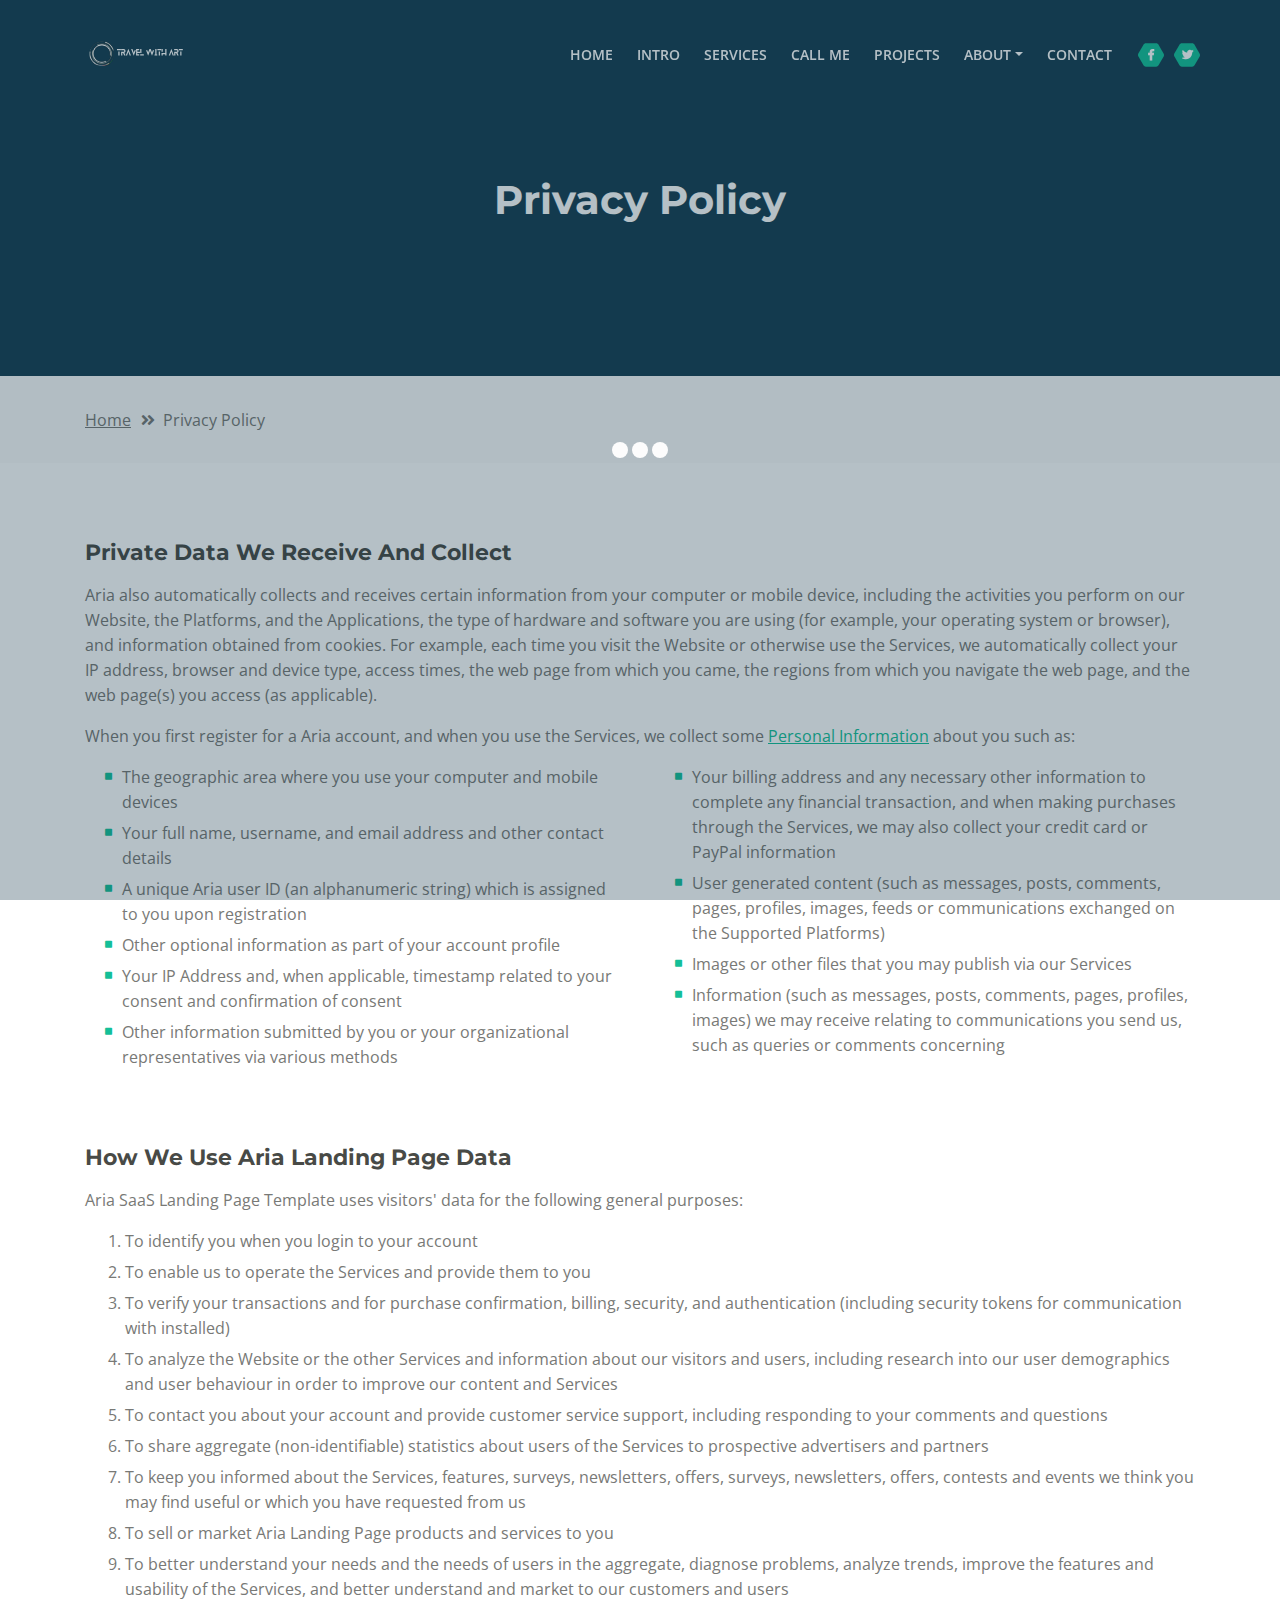
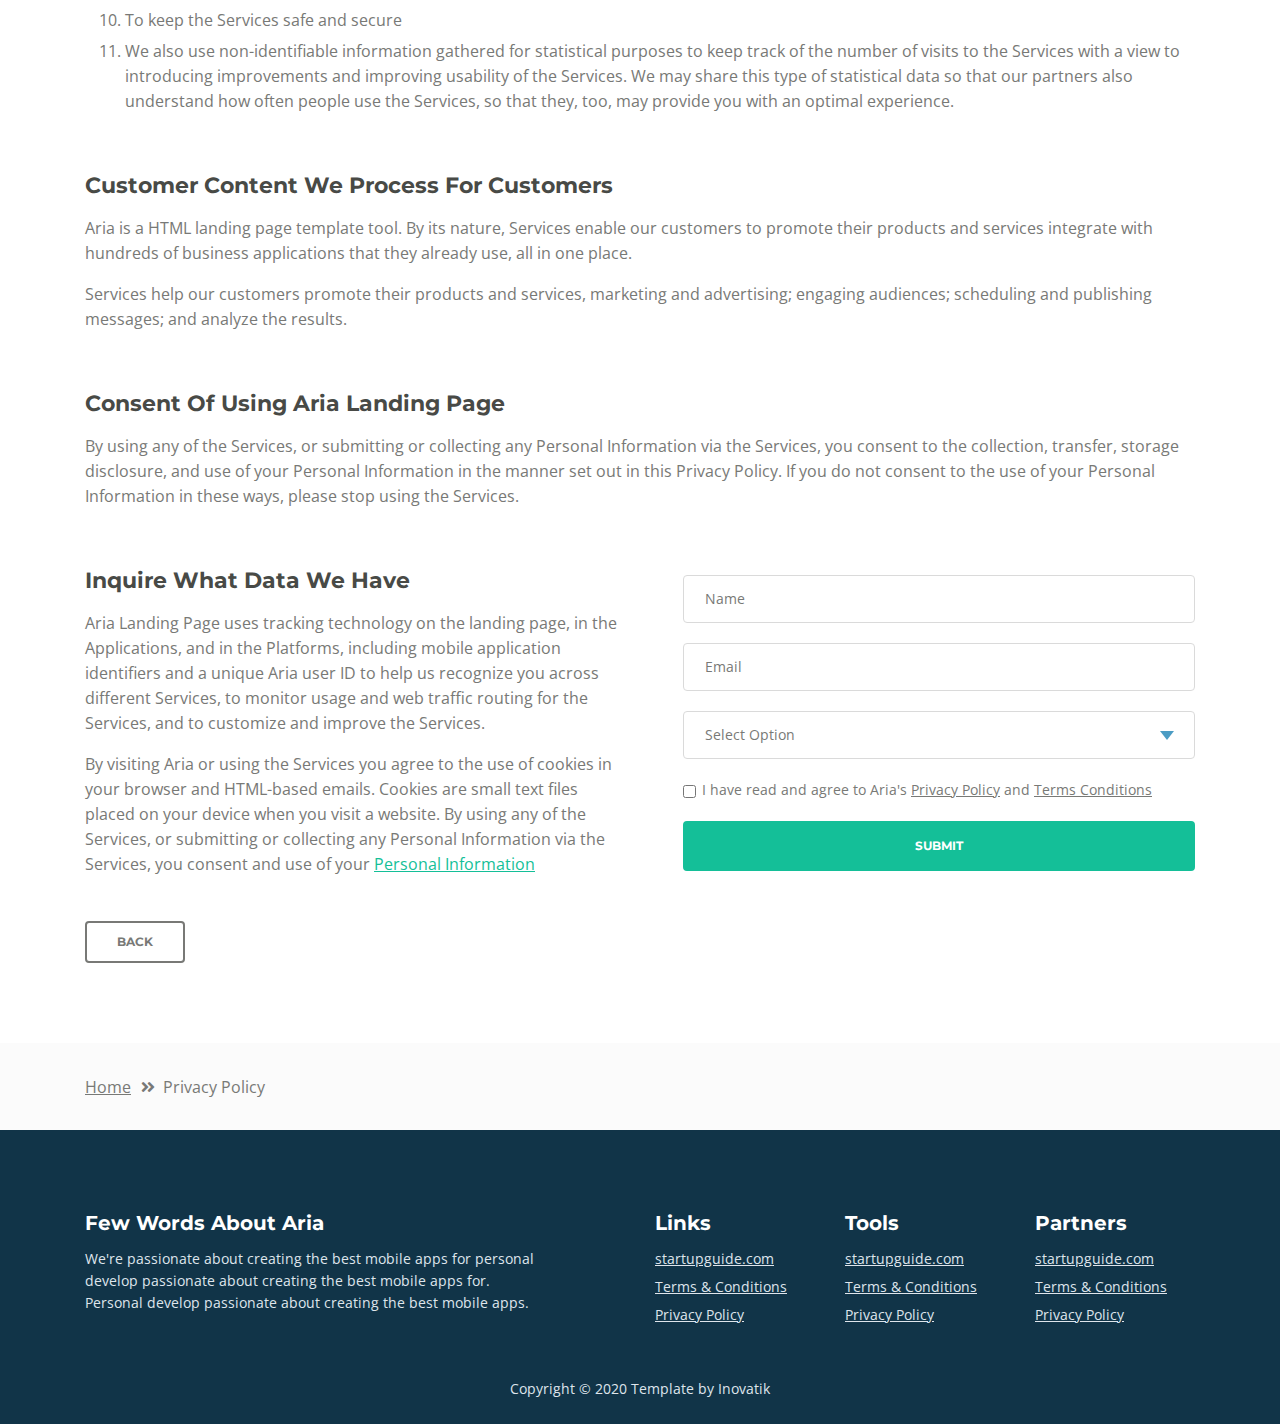
==== privacy-policy.html @ be3e30df "Add files via upload" ====
<!DOCTYPE html>
<html lang="en">
<head>
    <meta charset="utf-8">
    <meta name="viewport" content="width=device-width, initial-scale=1, shrink-to-fit=no">
    
    <!-- SEO Meta Tags -->
    <meta name="description" content="Aria is a business focused HTML landing page template built with Bootstrap to help you create lead generation websites for companies and their services.">
    <meta name="author" content="Inovatik">

    <!-- OG Meta Tags to improve the way the post looks when you share the page on LinkedIn, Facebook, Google+ -->
	<meta property="og:site_name" content="" /> <!-- website name -->
	<meta property="og:site" content="" /> <!-- website link -->
	<meta property="og:title" content=""/> <!-- title shown in the actual shared post -->
	<meta property="og:description" content="" /> <!-- description shown in the actual shared post -->
	<meta property="og:image" content="" /> <!-- image link, make sure it's jpg -->
	<meta property="og:url" content="" /> <!-- where do you want your post to link to -->
	<meta property="og:type" content="article" />

    <!-- Website Title -->
    <title>Privacy Policy - Aria - Business HTML Landing Page Template</title>
    
    <!-- Styles -->
    <link href="https://fonts.googleapis.com/css?family=Montserrat:500,700&display=swap&subset=latin-ext" rel="stylesheet">
    <link href="https://fonts.googleapis.com/css?family=Open+Sans:400,400i,600&display=swap&subset=latin-ext" rel="stylesheet">
    <link href="css/bootstrap.css" rel="stylesheet">
    <link href="css/fontawesome-all.css" rel="stylesheet">
    <link href="css/swiper.css" rel="stylesheet">
	<link href="css/magnific-popup.css" rel="stylesheet">
    <link href="css/styles.css" rel="stylesheet">
	
	<!-- Favicon  -->
    <link rel="icon" href="images/favicon.png">
</head>
<body data-spy="scroll" data-target=".fixed-top">
    
    <!-- Preloader -->
	<div class="spinner-wrapper">
        <div class="spinner">
            <div class="bounce1"></div>
            <div class="bounce2"></div>
            <div class="bounce3"></div>
        </div>
    </div>
    <!-- end of preloader -->
    

    <!-- Navbar -->
    <nav class="navbar navbar-expand-md navbar-dark navbar-custom fixed-top">
        <!-- Text Logo - Use this if you don't have a graphic logo -->
        <!-- <a class="navbar-brand logo-text page-scroll" href="index.html">Aria</a> -->

        <!-- Image Logo -->
        <a class="navbar-brand logo-image" href="index.html"><img src="images/logo.svg" alt="alternative"></a>
        
        <!-- Mobile Menu Toggle Button -->
        <button class="navbar-toggler" type="button" data-toggle="collapse" data-target="#navbarsExampleDefault" aria-controls="navbarsExampleDefault" aria-expanded="false" aria-label="Toggle navigation">
            <span class="navbar-toggler-awesome fas fa-bars"></span>
            <span class="navbar-toggler-awesome fas fa-times"></span>
        </button>
        <!-- end of mobile menu toggle button -->

        <div class="collapse navbar-collapse" id="navbarsExampleDefault">
            <ul class="navbar-nav ml-auto">
                <li class="nav-item">
                    <a class="nav-link page-scroll" href="index.html#header">HOME <span class="sr-only">(current)</span></a>
                </li>
                <li class="nav-item">
                    <a class="nav-link page-scroll" href="index.html#intro">INTRO</a>
                </li>
                <li class="nav-item">
                    <a class="nav-link page-scroll" href="index.html#services">SERVICES</a>
                </li>
                <li class="nav-item">
                    <a class="nav-link page-scroll" href="index.html#callMe">CALL ME</a>
                </li>
                <li class="nav-item">
                    <a class="nav-link page-scroll" href="index.html#projects">PROJECTS</a>
                </li>

                <!-- Dropdown Menu -->          
                <li class="nav-item dropdown">
                    <a class="nav-link dropdown-toggle page-scroll" href="index.html#about" id="navbarDropdown" role="button" aria-haspopup="true" aria-expanded="false">ABOUT</a>
                    <div class="dropdown-menu" aria-labelledby="navbarDropdown">
                        <a class="dropdown-item" href="terms-conditions.html"><span class="item-text">TERMS CONDITIONS</span></a>
                        <div class="dropdown-items-divide-hr"></div>
                        <a class="dropdown-item" href="privacy-policy.html"><span class="item-text">PRIVACY POLICY</span></a>
                    </div>
                </li>
                <!-- end of dropdown menu -->

                <li class="nav-item">
                    <a class="nav-link page-scroll" href="index.html#contact">CONTACT</a>
                </li>
            </ul>
            <span class="nav-item social-icons">
                <span class="fa-stack">
                    <a href="#your-link">
                        <span class="hexagon"></span>
                        <i class="fab fa-facebook-f fa-stack-1x"></i>
                    </a>
                </span>
                <span class="fa-stack">
                    <a href="#your-link">
                        <span class="hexagon"></span>
                        <i class="fab fa-twitter fa-stack-1x"></i>
                    </a>
                </span>
            </span>
        </div>
    </nav> <!-- end of navbar -->
    <!-- end of navbar -->


    <!-- Header -->
    <header id="header" class="ex-header">
        <div class="container">
            <div class="row">
                <div class="col-md-12">
                    <h1>Privacy Policy</h1>
                </div> <!-- end of col -->
            </div> <!-- end of row -->
        </div> <!-- end of container -->
    </header> <!-- end of ex-header -->
    <!-- end of header -->


    <!-- Breadcrumbs -->
    <div class="ex-basic-1">
        <div class="container">
            <div class="row">
                <div class="col-lg-12">
                    <div class="breadcrumbs">
                        <a href="index.html">Home</a><i class="fa fa-angle-double-right"></i><span>Privacy Policy</span>
                    </div> <!-- end of breadcrumbs -->
                </div> <!-- end of col -->
            </div> <!-- end of row -->
        </div> <!-- end of container -->
    </div> <!-- end of ex-basic-1 -->
    <!-- end of breadcrumbs -->


    <!-- Privacy Content -->
    <div class="ex-basic-2">
        <div class="container">
            <div class="row">
                <div class="col-lg-12">
                    <div class="text-container">
                        <h3>Private Data We Receive And Collect</h3>
                        <p>Aria also automatically collects and receives certain information from your computer or mobile device, including the activities you perform on our Website, the Platforms, and the Applications, the type of hardware and software you are using (for example, your operating system or browser), and information obtained from cookies. For example, each time you visit the Website or otherwise use the Services, we automatically collect your IP address, browser and device type, access times, the web page from which you came, the regions from which you navigate the web page, and the web page(s) you access (as applicable).</p>
                        <p>When you first register for a Aria account, and when you use the Services, we collect some <a class="green" href="#your-link">Personal Information</a> about you such as:</p>
                        <div class="row">
                            <div class="col-md-6">
                                <ul class="list-unstyled li-space-lg indent">
                                    <li class="media">
                                        <i class="fas fa-square"></i>
                                        <div class="media-body">The geographic area where you use your computer and mobile devices</div>
                                    </li>
                                    <li class="media">
                                        <i class="fas fa-square"></i>
                                        <div class="media-body">Your full name, username, and email address and other contact details</div>
                                    </li>
                                    <li class="media">
                                        <i class="fas fa-square"></i>
                                        <div class="media-body">A unique Aria user ID (an alphanumeric string) which is assigned to you upon registration</div>
                                    </li>
                                    <li class="media">
                                        <i class="fas fa-square"></i>
                                        <div class="media-body">Other optional information as part of your account profile</div>
                                    </li>
                                    <li class="media">
                                        <i class="fas fa-square"></i>
                                        <div class="media-body">Your IP Address and, when applicable, timestamp related to your consent and confirmation of consent</div>
                                    </li>
                                    <li class="media">
                                        <i class="fas fa-square"></i>
                                        <div class="media-body">Other information submitted by you or your organizational representatives via various methods</div>
                                    </li>
                                </ul>
                            </div> <!-- end of col -->

                            <div class="col-md-6">
                                <ul class="list-unstyled li-space-lg indent">
                                    <li class="media">
                                        <i class="fas fa-square"></i>
                                        <div class="media-body">Your billing address and any necessary other information to complete any financial transaction, and when making purchases through the Services, we may also collect your credit card or PayPal information</div>
                                    </li>
                                    <li class="media">
                                        <i class="fas fa-square"></i>
                                        <div class="media-body">User generated content (such as messages, posts, comments, pages, profiles, images, feeds or communications exchanged on the Supported Platforms)</div>
                                    </li>
                                    <li class="media">
                                        <i class="fas fa-square"></i>
                                        <div class="media-body">Images or other files that you may publish via our Services</div>
                                    </li>
                                    <li class="media">
                                        <i class="fas fa-square"></i>
                                        <div class="media-body">Information (such as messages, posts, comments, pages, profiles, images) we may receive relating to communications you send us, such as queries or comments concerning</div>
                                    </li>
                                </ul>
                            </div> <!-- end of col -->
                        </div> <!-- end of row -->
                    </div> <!-- end of text-container-->
                    
                    <div class="text-container">
                        <h3>How We Use Aria Landing Page Data</h3>
                        <p>Aria SaaS Landing Page Template uses visitors' data for the following general purposes:</p>
                        <ol class="li-space-lg">
                            <li>To identify you when you login to your account</li>
                            <li>To enable us to operate the Services and provide them to you</li>
                            <li>To verify your transactions and for purchase confirmation, billing, security, and authentication (including security tokens for communication with installed)</li>
                            <li>To analyze the Website or the other Services and information about our visitors and users, including research into our user demographics and user behaviour in order to improve our content and Services</li>
                            <li>To contact you about your account and provide customer service support, including responding to your comments and questions</li>
                            <li>To share aggregate (non-identifiable) statistics about users of the Services to prospective advertisers and partners</li>
                            <li>To keep you informed about the Services, features, surveys, newsletters, offers, surveys, newsletters, offers, contests and events we think you may find useful or which you have requested from us</li>
                            <li>To sell or market Aria Landing Page products and services to you</li>
                            <li>To better understand your needs and the needs of users in the aggregate, diagnose problems, analyze trends, improve the features and usability of the Services, and better understand and market to our customers and users</li>
                            <li>To keep the Services safe and secure</li>
                            <li>We also use non-identifiable information gathered for statistical purposes to keep track of the number of visits to the Services with a view to introducing improvements and improving usability of the Services. We may share this type of statistical data so that our partners also understand how often people use the Services, so that they, too, may provide you with an optimal experience.</li>
                        </ol>
                    </div> <!-- end of text-container -->

                    <div class="text-container">
                        <h3>Customer Content We Process For Customers</h3>
                        <p>Aria is a HTML landing page template tool. By its nature, Services enable our customers to promote their products and services integrate with hundreds of business applications that they already use, all in one place.</p>
                        <p>Services help our customers promote their products and services, marketing and advertising; engaging audiences; scheduling and publishing messages; and analyze the results.</p>
                    </div> <!-- end of text container -->

                    <div class="text-container">
                        <h3>Consent Of Using Aria Landing Page</h3>
					    <p class="mb-5">By using any of the Services, or submitting or collecting any Personal Information via the Services, you consent to the collection, transfer, storage disclosure, and use of your Personal Information in the manner set out in this Privacy Policy. If you do not consent to the use of your Personal Information in these ways, please stop using the Services.</p>
                    </div> <!-- end of text-container -->
                                       
                    <div class="row">
                        <div class="col-md-6">
                            <div class="text-container last">
                                <h3>Inquire What Data We Have</h3>
                                <p>Aria Landing Page uses tracking technology on the landing page, in the Applications, and in the Platforms, including mobile application identifiers and a unique Aria user ID to help us recognize you across different Services, to monitor usage and web traffic routing for the Services, and to customize and improve the Services.</p>
                                <p> By visiting Aria or using the Services you agree to the use of cookies in your browser and HTML-based emails. Cookies are small text files placed on your device when you visit a website. By using any of the Services, or submitting or collecting any Personal Information via the Services, you consent and use of your <a class="green" href="#your-link">Personal Information</a></p>
                            </div> <!-- end of text container -->
                        </div> <!-- end of col-->
                        <div class="col-md-6">

                            <!-- Privacy Form -->
                            <div class="form-container">
                                <form id="privacyForm" data-toggle="validator" data-focus="false">
                                    <div class="form-group">
                                        <input type="text" class="form-control-input" id="pname" required>
                                        <label class="label-control" for="pname">Name</label>
                                        <div class="help-block with-errors"></div>
                                    </div>
                                    <div class="form-group">
                                        <input type="email" class="form-control-input" id="pemail" required>
                                        <label class="label-control" for="pemail">Email</label>
                                        <div class="help-block with-errors"></div>
                                    </div>
                                    <div class="form-group">
                                        <select class="form-control-select" id="pselect" required>
                                            <option class="select-option" value="" disabled selected>Select Option</option>
                                            <option class="select-option" value="Delete data">Delete my data</option>
                                            <option class="select-option" value="Show me data">Show me my data</option>
                                        </select>
                                        <div class="help-block with-errors"></div>
                                    </div>
                                    <div class="form-group checkbox">
                                        <input type="checkbox" id="pterms" value="Agreed-to-Terms" required>I have read and agree to Aria's <a href="privacy-policy.html">Privacy Policy</a> and <a href="terms-conditions.html">Terms Conditions</a>
                                        <div class="help-block with-errors"></div>
                                    </div>
                                    <div class="form-group">
                                        <button type="submit" class="form-control-submit-button">SUBMIT</button>
                                    </div>
                                    <div class="form-message">
                                        <div id="pmsgSubmit" class="h3 text-center hidden"></div>
                                    </div>
                                </form>
                            </div> <!-- end of form container -->
                            <!-- end of privacy form -->

                        </div> <!-- end of col--> 
                    </div> <!-- end of row -->
                    <a class="btn-outline-reg back" href="index.html">BACK</a>
                </div> <!-- end of col-->
            </div> <!-- end of row -->
        </div> <!-- end of container -->
    </div> <!-- end of ex-basic-2 -->
    <!-- end of privacy content -->


    <!-- Breadcrumbs -->
    <div class="ex-basic-1">
        <div class="container">
            <div class="row">
                <div class="col-lg-12">
                    <div class="breadcrumbs">
                        <a href="index.html">Home</a><i class="fa fa-angle-double-right"></i><span>Privacy Policy</span>
                    </div> <!-- end of breadcrumbs -->
                </div> <!-- end of col -->
            </div> <!-- end of row -->
        </div> <!-- end of container -->
    </div> <!-- end of ex-basic-1 -->
    <!-- end of breadcrumbs -->

    
    <!-- Footer -->
    <div class="footer">
        <div class="container">
            <div class="row">
                <div class="col-md-6">
                    <div class="text-container about">
                        <h4>Few Words About Aria</h4>
                        <p class="white">We're passionate about creating the best mobile apps for personal develop passionate about creating the best mobile apps for. Personal develop passionate about creating the best mobile apps.</p>
                    </div> <!-- end of text-container -->
                </div> <!-- end of col -->
                <div class="col-md-2">
                    <div class="text-container">
                        <h4>Links</h4>
                        <ul class="list-unstyled li-space-lg white">
                            <li>
                                <a class="white" href="#your-link">startupguide.com</a>
                            </li>
                            <li>
                                <a class="white" href="terms-conditions.html">Terms & Conditions</a>
                            </li>
                            <li>
                                <a class="white" href="privacy-policy.html">Privacy Policy</a>
                            </li>
                        </ul>
                    </div> <!-- end of text-container -->
                </div> <!-- end of col -->
                <div class="col-md-2">
                    <div class="text-container">
                        <h4>Tools</h4>
                        <ul class="list-unstyled li-space-lg">
                            <li>
                                <a class="white" href="#your-link">startupguide.com</a>
                            </li>
                            <li>
                                <a class="white" href="terms-conditions.html">Terms & Conditions</a>
                            </li>
                            <li class="media">
                                <a class="white" href="privacy-policy.html">Privacy Policy</a>
                            </li>
                        </ul>
                    </div> <!-- end of text-container -->
                </div> <!-- end of col -->
                <div class="col-md-2">
                    <div class="text-container">
                        <h4>Partners</h4>
                        <ul class="list-unstyled li-space-lg">
                            <li>
                                <a class="white" href="#your-link">startupguide.com</a>
                            </li>
                            <li>
                                <a class="white" href="terms-conditions.html">Terms & Conditions</a>
                            </li>
                            <li>
                                <a class="white" href="privacy-policy.html">Privacy Policy</a>
                            </li>
                        </ul>
                    </div> <!-- end of text-container -->
                </div> <!-- end of col -->
            </div> <!-- end of row -->
        </div> <!-- end of container -->
    </div> <!-- end of footer -->  
    <!-- end of footer -->


    <!-- Copyright -->
    <div class="copyright">
        <div class="container">
            <div class="row">
                <div class="col-lg-12">
                    <p class="p-small">Copyright © 2020 <a href="https://inovatik.com">Template by Inovatik</a></p>
                </div> <!-- end of col -->
            </div> <!-- enf of row -->
        </div> <!-- end of container -->
    </div> <!-- end of copyright --> 
    <!-- end of copyright -->

    
    <!-- Scripts -->
    <script src="js/jquery.min.js"></script> <!-- jQuery for Bootstrap's JavaScript plugins -->
    <script src="js/popper.min.js"></script> <!-- Popper tooltip library for Bootstrap -->
    <script src="js/bootstrap.min.js"></script> <!-- Bootstrap framework -->
    <script src="js/jquery.easing.min.js"></script> <!-- jQuery Easing for smooth scrolling between anchors -->
    <script src="js/swiper.min.js"></script> <!-- Swiper for image and text sliders -->
    <script src="js/jquery.magnific-popup.js"></script> <!-- Magnific Popup for lightboxes -->
    <script src="js/morphext.min.js"></script> <!-- Morphtext rotating text in the header -->
    <script src="js/isotope.pkgd.min.js"></script> <!-- Isotope for filter -->
    <script src="js/validator.min.js"></script> <!-- Validator.js - Bootstrap plugin that validates forms -->
    <script src="js/scripts.js"></script> <!-- Custom scripts -->
</body>
</html>
---- css/styles.css ----
/*****************************************
Table Of Contents:

01. General Styles
02. Preloader
03. Navigation
04. Header
05. Intro
06. Description
07. Services
08. Details 1
09. Details 2
10. Testimonials
11. Call Me
12. Projects
13. Project Lightboxes
14. Team
15. About
16. Contact
17. Footer
18. Copyright
19. Back To Top Button
20. Extra Pages
21. Media Queries
******************************************/

/*****************************************
Colors:

- Backgrounds - light gray #fbfbfb
- Background - dark blue #153e52
- Backgrounds navbar, footer - dark gray #113448
- Buttons, bullets, icons - green #14bf98
- Headings text - black #484a46
- Body text - gray #787976
- Body text - light gray #dfe5ec
******************************************/


/******************************/
/*     01. General Styles     */
/******************************/
body,
html {
    width: 100%;
	height: 100%;
}

body, p {
	color: #787976; 
	font: 400 1rem/1.5625rem "Open Sans", sans-serif;
}

.p-large {
	font: 400 1.125rem/1.625rem "Open Sans", sans-serif;
}

.p-small {
	font: 400 0.875rem/1.375rem "Open Sans", sans-serif;
}

.p-heading {
	margin-bottom: 3.5rem;
	text-align: center;
}

.li-space-lg li {
	margin-bottom: 0.375rem;
}

.indent {
	padding-left: 1.25rem;
}

h1 {
	color: #484a46;
	font: 700 2.5rem/3rem "Montserrat", sans-serif;
}

h2 {
	color: #484a46;
	font: 700 1.75rem/2.125rem "Montserrat", sans-serif;
}

h3 {
	color: #484a46;
	font: 700 1.375rem/1.75rem "Montserrat", sans-serif;
}

h4 {
	color: #484a46;
	font: 700 1.25rem/1.625rem "Montserrat", sans-serif;
}

h5 {
	color: #484a46;
	font: 700 1.125rem/1.5rem "Montserrat", sans-serif;
}

h6 {
	color: #484a46;
	font: 700 1rem/1.375rem "Montserrat", sans-serif;
}

a {
	color: #787976;
	text-decoration: underline;
}

a:hover {
	color: #787976;
	text-decoration: underline;
}

a.green {
	color: #14bf98;
}

a.white,
.white {
	color: #dfe5ec;
}

.testimonial-text {
	font-style: italic;
}

.testimonial-author {
	font: 700 1rem/1.375rem "Montserrat", sans-serif;
}

strong {
	color: #484a46;
}

.section-title {
	color: #14bf98;
	font: 500 0.8125rem/1.125rem "Montserrat", sans-serif;
}

.btn-solid-reg {
	display: inline-block;
	padding: 1.1875rem 1.875rem 1.1875rem 1.875rem;
	border: 0.125rem solid #14bf98;
	border-radius: 0.25rem;
	background-color: #14bf98;
	color: #fff;
	font: 700 0.75rem/0 "Montserrat", sans-serif;
	text-decoration: none;
	transition: all 0.2s;
}

.btn-solid-reg:hover {
	background-color: transparent;
	color: #14bf98;
	text-decoration: none;
}

.btn-solid-lg {
	display: inline-block;
	padding: 1.375rem 2.125rem 1.375rem 2.125rem;
	border: 0.125rem solid #14bf98;
	border-radius: 0.25rem;
	background-color: #14bf98;
	color: #fff;
	font: 700 0.75rem/0 "Montserrat", sans-serif;
	text-decoration: none;
	transition: all 0.2s;
}

.btn-solid-lg:hover {
	background-color: transparent;
	color: #14bf98;
	text-decoration: none;
}

.btn-outline-reg {
	display: inline-block;
	padding: 1.1875rem 1.875rem 1.1875rem 1.875rem;
	border: 0.125rem solid #787976;
	border-radius: 0.25rem;
	background-color: transparent;
	color: #787976;
	font: 700 0.75rem/0 "Montserrat", sans-serif;
	text-decoration: none;
	transition: all 0.2s;
}

.btn-outline-reg:hover {
	background-color: #787976;
	color: #fff;
	text-decoration: none;
}

.btn-outline-lg {
	display: inline-block;
	padding: 1.375rem 2.125rem 1.375rem 2.125rem;
	border: 0.125rem solid #787976;
	border-radius: 0.25rem;
	background-color: transparent;
	color: #787976;
	font: 700 0.75rem/0 "Montserrat", sans-serif;
	text-decoration: none;
	transition: all 0.2s;
}

.btn-outline-lg:hover {
	background-color: #787976;
	color: #fff;
	text-decoration: none;
}

.btn-outline-sm {
	display: inline-block;
	padding: 1rem 1.625rem 0.9375rem 1.625rem;
	border: 0.125rem solid #787976;
	border-radius: 0.25rem;
	background-color: transparent;
	color: #787976;
	font: 700 0.75rem/0 "Montserrat", sans-serif;
	text-decoration: none;
	transition: all 0.2s;
}

.btn-outline-sm:hover {
	background-color: #787976;
	color: #fff;
	text-decoration: none;
}

.form-group {
	position: relative;
	margin-bottom: 1.25rem;
}

.form-group.has-error.has-danger {
	margin-bottom: 0.625rem;
}

.form-group.has-error.has-danger .help-block.with-errors ul {
	margin-top: 0.375rem;
}

.label-control {
	position: absolute;
	top: 0.8125rem;
	left: 1.375rem;
	color: #787976;
	opacity: 1;
	font: 400 0.875rem/1.375rem "Open Sans", sans-serif;
	cursor: text;
	transition: all 0.2s ease;
}

/* IE10+ hack to solve lower label text position compared to the rest of the browsers */
@media screen and (-ms-high-contrast: active), screen and (-ms-high-contrast: none) {  
	.label-control {
		top: 0.9375rem;
	}
}

.form-control-input:focus + .label-control,
.form-control-input.notEmpty + .label-control,
.form-control-textarea:focus + .label-control,
.form-control-textarea.notEmpty + .label-control {
	top: 0.125rem;
	opacity: 1;
	font-size: 0.75rem;
	font-weight: 500;
}

.form-control-input,
.form-control-select {
	display: block; /* needed for proper display of the label in Firefox, IE, Edge */
	width: 100%;
	padding-top: 1.25rem;
	padding-bottom: 0.25rem;
	padding-left: 1.3125rem;
	border: 1px solid #dadada;
	border-radius: 0.25rem;
	background-color: #fff;
	color: #787976;
	font: 400 0.875rem/1.375rem "Open Sans", sans-serif;
	transition: all 0.2s;
	-webkit-appearance: none; /* removes inner shadow on form inputs on ios safari */
}

.form-control-select {
	padding-top: 0.5rem;
	padding-bottom: 0.5rem;
	height: 3rem;
}

/* IE10+ hack to solve lower label text position compared to the rest of the browsers */
@media screen and (-ms-high-contrast: active), screen and (-ms-high-contrast: none) {  
	.form-control-input {
		padding-top: 1.25rem;
		padding-bottom: 0.75rem;
		line-height: 1.75rem;
	}

	.form-control-select {
		padding-top: 0.875rem;
		padding-bottom: 0.75rem;
		height: 3.125rem;
		line-height: 2.125rem;
	}
}

select {
    /* you should keep these first rules in place to maintain cross-browser behavior */
    -webkit-appearance: none;
	-moz-appearance: none;
	-ms-appearance: none;
    -o-appearance: none;
    appearance: none;
    background-image: url('../images/down-arrow.png');
    background-position: 96% 50%;
    background-repeat: no-repeat;
    outline: none;
}

select::-ms-expand {
    display: none; /* removes the ugly default down arrow on select form field in IE11 */
}

.form-control-textarea {
	display: block; /* used to eliminate a bottom gap difference between Chrome and IE/FF */
	width: 100%;
	height: 8rem; /* used instead of html rows to normalize height between Chrome and IE/FF */
	padding-top: 1.25rem;
	padding-left: 1.3125rem;
	border: 1px solid #dadada;
	border-radius: 0.25rem;
	background-color: #fff;
	color: #787976;
	font: 400 1rem/1.5625rem "Open Sans", sans-serif;
	transition: all 0.2s;
}

.form-control-input:focus,
.form-control-select:focus,
.form-control-textarea:focus {
	border: 1px solid #a1a1a1;
	outline: none; /* Removes blue border on focus */
}

.form-control-input:hover,
.form-control-select:hover,
.form-control-textarea:hover {
	border: 1px solid #a1a1a1;
}

.checkbox {
	font: 400 0.875rem/1.375rem "Open Sans", sans-serif;
}

input[type='checkbox'] {
	vertical-align: -15%;
	margin-right: 0.375rem;
}

/* IE10+ hack to raise checkbox field position compared to the rest of the browsers */
@media screen and (-ms-high-contrast: active), screen and (-ms-high-contrast: none) {  
	input[type='checkbox'] {
		vertical-align: -9%;
	}
}

.form-control-submit-button {
	display: inline-block;
	width: 100%;
	height: 3.125rem;
	border: 0.125rem solid #14bf98;
	border-radius: 0.25rem;
	background-color: #14bf98;
	color: #fff;
	font: 700 0.75rem/1.75rem "Montserrat", sans-serif;
	cursor: pointer;
	transition: all 0.2s;
}

.form-control-submit-button:hover {
	background-color: transparent;
	color: #14bf98;
}

/* Form Success And Error Message Formatting */
#lmsgSubmit.h3.text-center.tada.animated,
#cmsgSubmit.h3.text-center.tada.animated,
#pmsgSubmit.h3.text-center.tada.animated,
#lmsgSubmit.h3.text-center,
#cmsgSubmit.h3.text-center,
#pmsgSubmit.h3.text-center {
	display: block;
	margin-bottom: 0;
	color: #b93636;
	font: 400 1.125rem/1rem "Open Sans", sans-serif;
}

.help-block.with-errors .list-unstyled {
	color: #787976;
	font-size: 0.75rem;
	line-height: 1.125rem;
	text-align: left;
}

.help-block.with-errors ul {
	margin-bottom: 0;
}
/* end of form success and error message formatting */

/* Form Success And Error Message Animation - Animate.css */
@-webkit-keyframes tada {
	from {
		-webkit-transform: scale3d(1, 1, 1);
		-ms-transform: scale3d(1, 1, 1);
		transform: scale3d(1, 1, 1);
	}
	10%, 20% {
		-webkit-transform: scale3d(.9, .9, .9) rotate3d(0, 0, 1, -3deg);
		-ms-transform: scale3d(.9, .9, .9) rotate3d(0, 0, 1, -3deg);
		transform: scale3d(.9, .9, .9) rotate3d(0, 0, 1, -3deg);
	}
	30%, 50%, 70%, 90% {
		-webkit-transform: scale3d(1.1, 1.1, 1.1) rotate3d(0, 0, 1, 3deg);
		-ms-transform: scale3d(1.1, 1.1, 1.1) rotate3d(0, 0, 1, 3deg);
		transform: scale3d(1.1, 1.1, 1.1) rotate3d(0, 0, 1, 3deg);
	}
	40%, 60%, 80% {
		-webkit-transform: scale3d(1.1, 1.1, 1.1) rotate3d(0, 0, 1, -3deg);
		-ms-transform: scale3d(1.1, 1.1, 1.1) rotate3d(0, 0, 1, -3deg);
		transform: scale3d(1.1, 1.1, 1.1) rotate3d(0, 0, 1, -3deg);
	}
	to {
		-webkit-transform: scale3d(1, 1, 1);
		-ms-transform: scale3d(1, 1, 1);
		transform: scale3d(1, 1, 1);
	}
}

@keyframes tada {
	from {
		-webkit-transform: scale3d(1, 1, 1);
		-ms-transform: scale3d(1, 1, 1);
		transform: scale3d(1, 1, 1);
	}
	10%, 20% {
		-webkit-transform: scale3d(.9, .9, .9) rotate3d(0, 0, 1, -3deg);
		-ms-transform: scale3d(.9, .9, .9) rotate3d(0, 0, 1, -3deg);
		transform: scale3d(.9, .9, .9) rotate3d(0, 0, 1, -3deg);
	}
	30%, 50%, 70%, 90% {
		-webkit-transform: scale3d(1.1, 1.1, 1.1) rotate3d(0, 0, 1, 3deg);
		-ms-transform: scale3d(1.1, 1.1, 1.1) rotate3d(0, 0, 1, 3deg);
		transform: scale3d(1.1, 1.1, 1.1) rotate3d(0, 0, 1, 3deg);
	}
	40%, 60%, 80% {
		-webkit-transform: scale3d(1.1, 1.1, 1.1) rotate3d(0, 0, 1, -3deg);
		-ms-transform: scale3d(1.1, 1.1, 1.1) rotate3d(0, 0, 1, -3deg);
		transform: scale3d(1.1, 1.1, 1.1) rotate3d(0, 0, 1, -3deg);
	}
	to {
		-webkit-transform: scale3d(1, 1, 1);
		-ms-transform: scale3d(1, 1, 1);
		transform: scale3d(1, 1, 1);
	}
}

.tada {
	-webkit-animation-name: tada;
	animation-name: tada;
}

.animated {
	-webkit-animation-duration: 1s;
	animation-duration: 1s;
	-webkit-animation-fill-mode: both;
	animation-fill-mode: both;
}
/* end of form success and error message animation - Animate.css */

/* Fade-move Animation For Lightbox - Magnific Popup */
/* at start */
.my-mfp-slide-bottom .zoom-anim-dialog {
	opacity: 0;
	transition: all 0.2s ease-out;
	-webkit-transform: translateY(-1.25rem) perspective(37.5rem) rotateX(10deg);
	-ms-transform: translateY(-1.25rem) perspective(37.5rem) rotateX(10deg);
	transform: translateY(-1.25rem) perspective(37.5rem) rotateX(10deg);
}

/* animate in */
.my-mfp-slide-bottom.mfp-ready .zoom-anim-dialog {
	opacity: 1;
	-webkit-transform: translateY(0) perspective(37.5rem) rotateX(0); 
	-ms-transform: translateY(0) perspective(37.5rem) rotateX(0); 
	transform: translateY(0) perspective(37.5rem) rotateX(0); 
}

/* animate out */
.my-mfp-slide-bottom.mfp-removing .zoom-anim-dialog {
	opacity: 0;
	-webkit-transform: translateY(-0.625rem) perspective(37.5rem) rotateX(10deg); 
	-ms-transform: translateY(-0.625rem) perspective(37.5rem) rotateX(10deg); 
	transform: translateY(-0.625rem) perspective(37.5rem) rotateX(10deg); 
}

/* dark overlay, start state */
.my-mfp-slide-bottom.mfp-bg {
	opacity: 0;
	transition: opacity 0.2s ease-out;
}

/* animate in */
.my-mfp-slide-bottom.mfp-ready.mfp-bg {
	opacity: 0.8;
}
/* animate out */
.my-mfp-slide-bottom.mfp-removing.mfp-bg {
	opacity: 0;
}
/* end of fade-move animation for lightbox - magnific popup */

/* Fade Animation For Image Slider - Magnific Popup */
@-webkit-keyframes fadeIn {
	from {
		opacity: 0;
	}
	to {
		opacity: 1;
	}
}

@keyframes fadeIn {
	from {
		opacity: 0;
	}
	to {
		opacity: 1;
	}
}

.fadeIn {
	-webkit-animation: fadeIn 0.6s;
	animation: fadeIn 0.6s;
}

@-webkit-keyframes fadeOut {
	from {
		opacity: 1;
	}
	to {
		opacity: 0;
	}
}

@keyframes fadeOut {
	from {
		opacity: 1;
	}
	to {
		opacity: 0;
	}
}

.fadeOut {
	-webkit-animation: fadeOut 0.8s;
	animation: fadeOut 0.8s;
}
/* end of fade animation for image slider - magnific popup */


/*************************/
/*     02. Preloader     */
/*************************/
.spinner-wrapper {
	position: fixed;
	z-index: 999999;
	top: 0;
	right: 0;
	bottom: 0;
	left: 0;
	background: #113448;
}

.spinner {
	position: absolute;
	top: 50%; /* centers the loading animation vertically one the screen */
	left: 50%; /* centers the loading animation horizontally one the screen */
	width: 3.75rem;
	height: 1.25rem;
	margin: -0.625rem 0 0 -1.875rem; /* is width and height divided by two */ 
	text-align: center;
}

.spinner > div {
	display: inline-block;
	width: 1rem;
	height: 1rem;
	border-radius: 100%;
	background-color: #fff;
	-webkit-animation: sk-bouncedelay 1.4s infinite ease-in-out both;
	animation: sk-bouncedelay 1.4s infinite ease-in-out both;
}

.spinner .bounce1 {
	-webkit-animation-delay: -0.32s;
	animation-delay: -0.32s;
}

.spinner .bounce2 {
	-webkit-animation-delay: -0.16s;
	animation-delay: -0.16s;
}

@-webkit-keyframes sk-bouncedelay {
	0%, 80%, 100% { -webkit-transform: scale(0); }
	40% { -webkit-transform: scale(1.0); }
}

@keyframes sk-bouncedelay {
	0%, 80%, 100% { 
		-webkit-transform: scale(0);
		-ms-transform: scale(0);
		transform: scale(0);
	} 40% { 
		-webkit-transform: scale(1.0);
		-ms-transform: scale(1.0);
		transform: scale(1.0);
	}
}


/**************************/
/*     03. Navigation     */
/**************************/
.navbar-custom {
	padding-top: 0.375rem;
	padding-bottom: 0.375rem;
	background-color: #113448;
	box-shadow: 0 0.0625rem 0.375rem 0 rgba(0, 0, 0, 0.1);
	font: 600 0.875rem/0.875rem "Open Sans", sans-serif;
	transition: all 0.2s;
}

.navbar-custom .navbar-brand {
	font-size: 0;
}

.navbar-custom .navbar-brand.logo-image img {
    width: 7.0625rem;
	height: 2rem;
	-webkit-backface-visibility: hidden;
}

.navbar-custom .navbar-brand.logo-text {
	margin-top: 0.25rem;
	margin-bottom: 0.25rem;
	font: 700 2.25rem/1.5rem "Montserrat", sans-serif;
	color: #fff;
	text-decoration: none;
}

.navbar-custom .navbar-nav {
	margin-top: 0.75rem;
	margin-bottom: 0.5rem;
}

.navbar-custom .nav-item .nav-link {
	padding: 0.625rem 0.75rem 0.625rem 0.75rem;
	color: #fff;
	text-decoration: none;
	transition: all 0.2s ease;
}

.navbar-custom .nav-item .nav-link:hover,
.navbar-custom .nav-item .nav-link.active {
	color: #14bf98;
}

/* Dropdown Menu */
.navbar-custom .dropdown:hover > .dropdown-menu {
	display: block; /* this makes the dropdown menu stay open while hovering it */
	min-width: auto;
	animation: fadeDropdown 0.2s; /* required for the fade animation */
}

@keyframes fadeDropdown {
    0% {
        opacity: 0;
    }

    100% {
        opacity: 1;
    }
}

.navbar-custom .dropdown-toggle:focus { /* removes dropdown outline on focus  */
	outline: 0;
}

.navbar-custom .dropdown-menu {
	margin-top: 0;
	border: none;
	border-radius: 0.25rem;
	background-color: #113448;
}

.navbar-custom .dropdown-item {
	color: #fff;
	text-decoration: none;
}

.navbar-custom .dropdown-item:hover {
	background-color: #113448;
}

.navbar-custom .dropdown-item .item-text {
	font: 600 0.875rem/0.875rem "Open Sans", sans-serif;
}

.navbar-custom .dropdown-item:hover .item-text {
	color: #14bf98;
}

.navbar-custom .dropdown-items-divide-hr {
	width: 100%;
	height: 1px;
	margin: 0.75rem auto 0.75rem auto;
	border: none;
	background-color: #b5bcc4;
	opacity: 0.2;
}
/* end of dropdown menu */

.navbar-custom .social-icons {
	display: none;
}

.navbar-custom .navbar-toggler {
	border: none;
	color: #fff;
	font-size: 2rem;
}

.navbar-custom button[aria-expanded='false'] .navbar-toggler-awesome.fas.fa-times{
	display: none;
}

.navbar-custom button[aria-expanded='false'] .navbar-toggler-awesome.fas.fa-bars{
	display: inline-block;
}

.navbar-custom button[aria-expanded='true'] .navbar-toggler-awesome.fas.fa-bars{
	display: none;
}

.navbar-custom button[aria-expanded='true'] .navbar-toggler-awesome.fas.fa-times{
	display: inline-block;
	margin-right: 0.125rem;
}


/*********************/
/*    04. Header     */
/*********************/
.header {
	background: linear-gradient(rgba(0, 0, 0, 0.3), rgba(0, 0, 0, 0.5)), url('../images/header-background.jpg') center center no-repeat;
	background-size: cover;
}

.header .header-content {
	padding-top: 8rem;
	padding-bottom: 2.125rem;
	text-align: center;
}

.header .text-container {
	margin-bottom: 3rem;
}

.header h1 {
	margin-bottom: 0.5rem;
	color: #fff;
}

.header .p-large {
	margin-bottom: 2rem;
	color: #dfe5ec;
}

.header .btn-solid-lg {
	margin-right: 0.5rem;
	margin-bottom: 1.25rem;
}


/*********************/
/*     05. Intro     */
/*********************/
.basic-1 {
	padding-top: 6.5rem;
	padding-bottom: 3rem;
}

.basic-1 .text-container {
	margin-bottom: 3rem;
}

.basic-1 .section-title {
	margin-bottom: 0.5rem;
}

.basic-1 h2 {
	margin-bottom: 1.375rem;
}

.basic-1 .testimonial-author {
	color: #484a46;
}

/* Hover Animation */
.basic-1 .image-container {
	overflow: hidden;
	border-radius: 0.25rem;
}

.basic-1 .image-container img {
	margin: 0;
	border-radius: 0.25rem;
	transition: all 0.3s;
}

.basic-1 .image-container:hover img {
	-moz-transform: scale(1.15);
	-webkit-transform: scale(1.15);
	transform: scale(1.15);
} 
/* end of hover animation */


/***************************/
/*     06. Description     */
/***************************/
.cards-1 {
	padding-top: 3rem;
	padding-bottom: 2.875rem;
}

.cards-1 .card {
	margin-bottom: 2.5rem;
	border: none;
	text-align: center;
}

.cards-1 .fa-stack {
	width: 6rem;
	height: 6rem;
	margin-right: auto;
	margin-bottom: 1rem;
	margin-left: auto;
	line-height: 6rem;
	text-align: left;
}

.cards-1 .fa-stack .hexagon {
	position: absolute;
	width: 6rem;
	height: 6rem;
	background: url('../images/hexagon-green.svg') center center no-repeat;
	background-size: 6rem 6rem;
}

.cards-1 .fa-stack-1x {
	color: #fff;
	font-size: 2rem;
}

.cards-1 .card-body {
	padding: 0;
}

.cards-1 .card-title {
	margin-bottom: 0.625rem;
}


/************************/
/*     07. Services     */
/************************/
.cards-2 {
	padding-top: 6.625rem;	
	padding-bottom: 1.25rem;	
	background-color: #fbfbfb;
}

.cards-2 .section-title {
	margin-bottom: 0.5rem;
	text-align: center;
}

.cards-2 h2 {
	margin-bottom: 3.25rem;
	text-align: center;
}

.cards-2 .card {
	margin-bottom: 5.625rem;
	border: none;
	background-color: transparent;
}

.cards-2 .card-image img {
	border-top-left-radius: 0.375rem;
	border-top-right-radius: 0.375rem;
}

.cards-2 .card-body {
	padding: 2.25rem 2rem 2.125rem 2rem;
	border: 1px solid #ebe8e8;
	border-bottom-left-radius: 0.375rem;
	border-bottom-right-radius: 0.375rem;
	background-color: #fff;
}

.cards-2 h3 {
	margin-bottom: 0.75rem;
	text-align: center;
}

.cards-2 .list-unstyled {
	margin-bottom: 1.5rem;
}

.cards-2 .list-unstyled .fas {
	color: #14bf98;
	font-size: 0.5rem;
	line-height: 1.375rem;
}

.cards-2 .list-unstyled .media-body {
	margin-left: 0.625rem;
}

.cards-2 .price {
	margin-bottom: 0.25rem;
	color: #484a46;
	font: 700 1rem/1.5rem "Montserrat", sans-serif;
	text-align: center;
}

.cards-2 .price span {
	color: #14bf98;
}

.cards-2 .button-container {
	margin-top: -1.375rem;
	text-align: center;
}

.cards-2 .btn-solid-reg:hover {
	background-color: #fff;
}


/*************************/
/*     08. Details 1     */
/*************************/
.accordion .area-1 {
	height: 27rem;
	background: url('../images/details-1-background.jpg') center center no-repeat;
	background-size: cover;
}

.accordion .accordion-container {
	max-width: 90%;
	margin-right: auto;
	margin-left: auto;
	padding-top: 6.375rem;
	padding-bottom: 1.5rem;
}

.accordion h2 {
	margin-bottom: 1.625rem;
}

.accordion .item {
	margin-bottom: 2rem;
}

.accordion h4 {
	margin-bottom: 0;
}

.accordion span[aria-expanded="true"] .circle-numbering,
.accordion span[aria-expanded="false"] .circle-numbering {
	display: inline-block;
	width: 2.25rem;
	height: 2.25rem;
	margin-right: 0.875rem;
	border: 0.125rem solid #14bf98;
	border-radius: 50%;
	background-color: #14bf98;
	color: #fff;
	font: 700 1rem/2.125rem "Montserrat", sans-serif;
	text-align: center;
	vertical-align: middle;
	cursor: pointer;
	transition: all 0.2s ease;
}

.accordion span[aria-expanded="false"] .circle-numbering {
	border: 0.125rem solid #484a46;
	background-color: transparent;
	color: #484a46;
}

.accordion .item:hover span[aria-expanded="false"] .circle-numbering {
	border: 0.125rem solid #14bf98;
	color: #14bf98;
}

.accordion .accordion-title {
	display: inline-block;
	width: 70%;
	margin-top: 0.125rem;
	margin-bottom: 0.25rem;
	color: #484a46;
	font: 700 1.25rem/1.75rem "Montserrat", sans-serif;
	vertical-align: middle;
	cursor: pointer;
	transition: all 0.2s ease;
}

.accordion .item:hover .accordion-title {
	color: #14bf98;
}

.accordion span[aria-expanded="true"] .accordion-title {
	color: #14bf98;
}

.accordion .accordion-body {
	margin-left: 3.125rem;
}


/*************************/
/*     09. Details 2     */
/*************************/
.tabs .tabs-container {
	max-width: 90%;
	margin-right: auto;
	margin-left: auto;
	padding-top: 2rem;
	padding-bottom: 5.75rem;
}

.tabs .nav-tabs {
	justify-content: center;
	margin-bottom: 1.125rem;
	border-bottom: none;
}

.tabs .nav-link {
	margin-right: 1.625rem;
	margin-bottom: 0.875rem;
	padding: 0;
	border: none;
	border-radius: 0.25rem;
	color: #c1cace;
	font: 700 1.375rem/1.375rem "Montserrat", sans-serif;
	text-decoration: none;
	transition: all 0.2s ease;
}

.tabs .nav-link:hover,
.tabs .nav-link.active {
	color: #14bf98;
}

.tabs .nav-link .fas {
	margin-right: 0.125rem;
	font-size: 0.875rem;
	vertical-align: 20%;
}

.tabs #tab-1 .progress-container {
	margin-top: 1.5rem;
}

.tabs #tab-1 .progress-container .title {
	margin-bottom: 0.25rem;
	color: #484a46;
	font: 600 0.875rem/1.25rem "Open Sans", sans-serif;
}

.tabs #tab-1 .progress {
	height: 1.375rem;
	margin-bottom: 1.125rem;
	border-radius: 0.125rem;
	background-color: #f9fafc;
}

.tabs #tab-1 .progress-bar {
	display: block;
	padding-left: 1.5rem;
	border-radius: 0.125rem;
	background: linear-gradient(to bottom right, #14bf98, #1bd1a7);
}

.tabs #tab-1 .progress-bar.first {
	width: 100%;
}

.tabs #tab-1 .progress-bar.second {
	width: 75%;
}

.tabs #tab-1 .progress-bar.third {
	width: 90%;
}

.tabs #tab-2 .list-unstyled {
	margin-top: 1.75rem;
	margin-bottom: 0;
	vertical-align: top;
}

.tabs #tab-2 .list-unstyled .media {
	margin-bottom: 2rem;
}

.tabs #tab-2 .list-unstyled .media-bullet {
	color: #14bf98;
	font-weight: 600;
	font-size: 2rem;
	line-height: 2rem;
}

.tabs #tab-2 .list-unstyled .media-body {
	margin-left: 0.875rem;
}

.tabs #tab-3 .list-unstyled .fas {
	color: #14bf98;
	font-size: 0.5rem;
	line-height: 1.375rem;
}

.tabs #tab-3 .list-unstyled .media-body {
	margin-left: 0.625rem;
}

.tabs #tab-3 .list-unstyled {
	margin-bottom: 1.75rem;
}

.tabs .area-2 {
	height: 27rem;
	background: url('../images/details-2-background.jpg') center center no-repeat;
	background-size: cover;
}


/****************************/
/*     10. Testimonials     */
/****************************/
.slider {
	padding-top: 6.375rem;
	padding-bottom: 6.5rem;
	background-color: #fbfbfb;
}

.slider h2 {
	margin-bottom: 0.75rem;
	text-align: center;
}

.slider .slider-container {
	position: relative;
}

.slider .swiper-container {
	position: static;
	width: 90%;
	text-align: center;
}

.slider .swiper-button-prev:focus,
.slider .swiper-button-next:focus {
	/* even if you can't see it chrome you can see it on mobile device */
	outline: none;
}

.slider .swiper-button-prev {
	left: -0.5rem;
	background-image: url("data:image/svg+xml;charset=utf-8,%3Csvg%20xmlns%3D'http%3A%2F%2Fwww.w3.org%2F2000%2Fsvg'%20viewBox%3D'0%200%2028%2044'%3E%3Cpath%20d%3D'M0%2C22L22%2C0l2.1%2C2.1L4.2%2C22l19.9%2C19.9L22%2C44L0%2C22L0%2C22L0%2C22z'%20fill%3D'%23787976'%2F%3E%3C%2Fsvg%3E");
	background-size: 1.125rem 1.75rem;
}

.slider .swiper-button-next {
	right: -0.5rem;
	background-image: url("data:image/svg+xml;charset=utf-8,%3Csvg%20xmlns%3D'http%3A%2F%2Fwww.w3.org%2F2000%2Fsvg'%20viewBox%3D'0%200%2028%2044'%3E%3Cpath%20d%3D'M27%2C22L27%2C22L5%2C44l-2.1-2.1L22.8%2C22L2.9%2C2.1L5%2C0L27%2C22L27%2C22z'%20fill%3D'%23787976'%2F%3E%3C%2Fsvg%3E");
	background-size: 1.125rem 1.75rem;
}

.slider .card {
	position: relative;
	border: none;
	background-color: transparent;
}

.slider .card-image {
	width: 6rem;
	height: 6rem;
	margin-right: auto;
	margin-bottom: 0.25rem;
	margin-left: auto;
	border-radius: 50%;
}

.slider .card .card-body {
	padding-bottom: 0;
}

.slider .testimonial-text {
	margin-bottom: 0.625rem;
}

.slider .testimonial-author {
	color: #484a46;
}


/**********************/
/*     11. Call Me    */
/**********************/
.form-1 {
	padding-top: 6.625rem;	
	padding-bottom: 5.625rem;	
	background-color: #153e52;
}

.form-1 .text-container {
	margin-bottom: 4rem;
}

.form-1 .section-title {
	margin-bottom: 0.5rem;
}

.form-1 h2 {
	margin-bottom: 1.375rem;
	color: #fff;
}

.form-1 .list-unstyled .fas {
	color: #14bf98;
	font-size: 0.5rem;
	line-height: 1.375rem;
}

.form-1 .list-unstyled .media-body {
	margin-left: 0.625rem;
}

.form-1 .label-control {
	color: #fff;
}

.form-1 .form-control-input,
.form-1 .form-control-select {
	border: 1px solid #39728f;
	background-color: #2a5d77;
	color: #fff;
}

.form-1 .form-control-textarea {
	border: 1px solid #39728f;
	background-color: #2a5d77;
	color: #fff;
}

.form-1 .form-control-input:focus,
.form-1 .form-control-input:hover,
.form-1 .form-control-select:focus,
.form-1 .form-control-select:hover,
.form-1 .form-control-textarea:focus,
.form-1 .form-control-textarea:hover {
	border: 1px solid #fff;
}

#lmsgSubmit.h3.text-center.tada.animated,
#lmsgSubmit.h3.text-center {
	color: #fff;
}

.form-1 .help-block.with-errors .list-unstyled {
	color: #dfe5ec;
}


/************************/
/*     12. Projects     */
/************************/
.filter {
	padding-top: 6.5rem;
	padding-bottom: 7rem;
}

.filter .section-title {
	margin-bottom: 0.5rem;
}

.filter h2,
.filter .section-title {
	text-align: center;
}

.filter h2 {
	margin-bottom: 3.25rem;
}

.filter .button-group {
	text-align: center;
}

.filter .button-group a {
	display: inline-block;
	margin-right: 0.1875rem;
	margin-bottom: 0.5rem;
	margin-left: 0.1875rem;
	padding: 0.3125rem 1.375rem 0.25rem 1.375rem;
	border-radius: 0.25rem;
	background-color: #f1f4f7;
	color: #7b7e85;
	font: 700 0.75rem/1.25rem "Montserrat", sans-serif;
	cursor: pointer;
	transition: all 0.2s ease;
}

.filter .button-group a:hover {
	background-color: #14bf98;
	color: #fff;
}

.filter .button-group a.button.is-checked {
	background-color: #14bf98;
	color: #fff;
}

.filter .grid {
	margin-top: 1.25rem;
	border-radius: 0.375rem;
}

/* Hover Animation */
.filter .element-item {
	position: relative;
	float: left;
	overflow: hidden;
	width: 50%;
	background-color: #000; /* to hide 1px white margin in IE */
}

.filter .element-item img {
	max-width: 100%;
	margin: 0;
	transition: all 0.3s;
}

.filter .element-item:hover img {
	-moz-transform: scale(1.15);
	-webkit-transform: scale(1.15);
	transform: scale(1.15);
} 
/* end of hover animation */

.filter .element-item .element-item-overlay { 
	position: absolute;
	z-index: 2;
	top: 0;
	left: 0;
	width: 100%;
	height: 100%;
	background-color: rgba(0, 0, 0, 0.4);
	opacity: 1;
	text-align: center;
	transition: all 0.3s;
}

.filter .element-item .element-item-overlay span { 
	position: absolute;
	z-index: 3;
	top: 42%;
	right: 0;
	left: 0;
	color: #fff;
	font: 700 1.125rem/1.625rem "Montserrat", sans-serif;
}


/**********************************/
/*     13. Project Lightboxes     */
/**********************************/
.lightbox-basic {
	position: relative;
	max-width: 62.5rem;
	margin: 2.5rem auto;
	padding: 1.5625rem;
	border-radius: 0.25rem;
	background: #fff;
	text-align: left;
}

.lightbox-basic img {
	margin-right: auto;
	margin-bottom: 2rem;
	margin-left: auto;
	border-radius: 0.25rem;
}

.lightbox-basic .line-heading {
	width: 3rem;
	height: 1px;
	margin-top: 0;
	margin-bottom: 0.625rem;
	margin-left: 0;
	border: none;
	background-color: #14bf98;
}

.lightbox-basic h6 {
	margin-bottom: 2rem;
}

.lightbox-basic .testimonial-container {
	margin-top: 1.75rem;
	margin-bottom: 2.125rem;
	padding: 1.125rem 1.5rem 1.125rem 1.5rem;
	border-radius: 0.25rem;
	background-color: #fbfbfb;
}

.lightbox-basic .testimonial-text {
	margin-bottom: 0.5rem;
}

.lightbox-basic .testimonial-author {
	margin-bottom: 0;
}

.lightbox-basic .btn-solid-reg,
.lightbox-basic .btn-outline-reg {
	margin-right: 0.375rem;
	margin-bottom: 1rem;
}

.lightbox-basic a.mfp-close.as-button {
	position: relative;
	width: auto;
	height: auto;
	margin-right: 0.5rem;
	color: #484a46;
	opacity: 1;
}

.lightbox-basic a.mfp-close.as-button:hover {
	color: #f2f2f2;
}

.lightbox-basic button.mfp-close.x-button {
	position: absolute;
	top: -0.375rem;
	right: -0.375rem;
	width: 2.75rem;
	height: 2.75rem;
}


/********************/
/*     14. Team     */
/********************/
.basic-2 {
	padding-top: 6.375rem;
	padding-bottom: 3.375rem;
	background-color: #fbfbfb;
	text-align: center;
}

.basic-2 h2 {
	margin-bottom: 0.75rem;
}

.basic-2 .team-member {
	display: inline-block;
	max-width: 13rem;
	margin-right: 1.5rem;
	margin-bottom: 3.5rem;
	margin-left: 1.5rem;
}

/* Hover Animation */
.basic-2 .image-wrapper {
	overflow: hidden;
	margin-bottom: 1.5rem;
}

.basic-2 .image-wrapper img {
	margin: 0;
	transition: all 0.3s;
}

.basic-2 .image-wrapper:hover img {
	-moz-transform: scale(1.15);
	-webkit-transform: scale(1.15);
	transform: scale(1.15);
} 
/* end of hover animation */

.basic-2 .team-member .p-large {
	margin-bottom: 0.25rem;
}

.basic-2 .team-member .job-title {
	margin-bottom: 0.75rem;
	color: #484a46;
	font: 700 1rem/1.375rem "Montserrat", sans-serif;
}

.basic-2 .fa-stack {
	width: 1.75rem;
	height: 1.75rem;
	margin-right: 0.125rem;
	margin-left: 0.125rem;
}

.basic-2 .fa-stack .hexagon {
	position: absolute;
	left: 0;
	width: 1.75rem;
	height: 1.75rem;
	background: url('../images/hexagon-green.svg') center center no-repeat;
	background-size: 1.75rem 1.75rem;
	transition: all 0.2s ease;
}

.basic-2 .fa-stack:hover .hexagon {
	background: url('../images/hexagon-white.svg') center center no-repeat;
	background-size: 1.75rem 1.75rem;
}

.basic-2 .fa-stack-1x {
	font-size: 0.6875rem;
	line-height: 1.75rem;
	color: #fff;
	transition: all 0.2s ease;
}

.basic-2 .fa-stack:hover .fa-stack-1x {
	color: #14bf98;
}


/*********************/
/*     15. About     */
/*********************/
.counter {
	padding-top: 6.875rem;
	padding-bottom: 5.25rem;
}

.counter .image-container {
	margin-bottom: 3rem;
}

.counter .image-container img {
	border-radius: 0.25rem;
}

.counter .section-title {
	margin-bottom: 0.5rem;
}

.counter h2 {
	margin-bottom: 1.375rem;
}

.counter .list-unstyled {
	margin-bottom: 1.5rem;
}

.counter .list-unstyled .fas {
	color: #14bf98;
	font-size: 0.5rem;
	line-height: 1.375rem;
}

.counter .list-unstyled .media-body {
	margin-left: 0.625rem;
}

.counter #counter {
	text-align: center;
}

.counter #counter .cell {
	display: inline-block;
	width: 9.5rem;
	margin-bottom: 0.75rem;
}

.counter #counter .counter-value {
	display: inline-block;
	margin-bottom: 0.125rem;
	color: #14bf98;
	font: 700 2.875rem/3.25rem "Montserrat", sans-serif;
	vertical-align: middle;
}

.counter #counter .counter-info {
	display: inline-block;
	margin-left: 0.5rem;
	font-size: 0.875rem;
	line-height: 1.25rem;
	vertical-align: middle;
}


/***********************/
/*     16. Contact     */
/***********************/
.form-2 {
	padding-top: 6.625rem;
	padding-bottom: 5.625rem;
	background-color: #fbfbfb;
}

.form-2 .text-container {
	margin-bottom: 3rem;
}

.form-2 .section-title {
	margin-bottom: 0.5rem;
 }

.form-2 h2 {
	margin-bottom: 1.375rem;
}

.form-2 .list-unstyled {
	margin-bottom: 2.25rem;
	font-size: 1rem;
	line-height: 1.625rem;
}

.form-2 .list-unstyled .fas,
.form-2 .list-unstyled .fab {
	margin-right: 0.5rem;
	font-size: 0.875rem;
	color: #14bf98;
}

.form-2 .list-unstyled .fa-phone {
	vertical-align: 3%;
}

.form-2 h3 {
	margin-bottom: 1rem;
}

.form-2 .fa-stack {
	margin-right: 0.25rem;
	margin-bottom: 0.75rem;
	margin-left: 0.125rem;
	width: 3.25rem;
	height: 3.25rem;
}

.form-2 .fa-stack .hexagon {
	position: absolute;
	width: 3.25rem;
	height: 3.25rem;
	background: url('../images/hexagon-green.svg') center center no-repeat;
	background-size: 3.25rem 3.25rem;
	transition: all 0.2s ease;
}

.form-2 .fa-stack:hover .hexagon {
	background: url('../images/hexagon-white.svg') center center no-repeat;
	background-size: 3.25rem 3.25rem;
}

.form-2 .fa-stack-1x {
	font-size: 1.5rem;
	line-height: 3.25rem;
	color: #fff;
	transition: all 0.2s ease;
}

.form-2 .fa-stack:hover .fa-stack-1x {
	color: #14bf98;
}


/**********************/
/*     17. Footer     */
/**********************/
.footer {
	padding-top: 5rem;
	background-color: #113448;
}

.footer .text-container {
	margin-bottom: 2.25rem;
}

.footer h4 {
	margin-bottom: 0.75rem;
	color: #fff;
}

.footer p,
.footer ul {
	font-size: 0.875rem;
	line-height: 1.375rem;
}


/*************************/
/*     18. Copyright     */
/*************************/
.copyright {
	padding-top: 1rem;
	padding-bottom: 0.5rem;
	background-color: #113448;
	text-align: center;
}

.copyright p,
.copyright a {
	color: #dfe5ec;
	text-decoration: none;
}


/**********************************/
/*     19. Back To Top Button     */
/**********************************/
a.back-to-top {
	position: fixed;
	z-index: 999;
	right: 0.75rem;
	bottom: 0.75rem;
	display: none;
	width: 2.625rem;
	height: 2.625rem;
	border-radius: 1.875rem;
	background: #14bf98 url("../images/up-arrow.png") no-repeat center 47%;
	background-size: 1.125rem 1.125rem;
	text-indent: -9999px;
}

a:hover.back-to-top {
	background-color: #13aa87; 
}


/***************************/
/*     20. Extra Pages     */
/***************************/
.ex-header {
	padding-top: 8rem;
	padding-bottom: 5rem;
	background-color: #153e52;
	text-align: center;
}

.ex-header h1 {
	color: #fff;
}

.ex-basic-1 {
	padding-top: 2rem;
	padding-bottom: 0.875rem;
	background-color: #fbfbfb;
}

.ex-basic-1 .breadcrumbs {
	margin-bottom: 1rem;
}

.ex-basic-1 .breadcrumbs .fa {
	margin-right: 0.5rem;
	margin-left: 0.625rem;
}

.ex-basic-2 {
	padding-top: 4.75rem;
	padding-bottom: 4rem;
}

.ex-basic-2 h3 {
	margin-bottom: 1rem;
}

.ex-basic-2 .text-container {
	margin-bottom: 3.625rem;
}

.ex-basic-2 .text-container.last {
	margin-bottom: 0;
}

.ex-basic-2 .list-unstyled .fas {
	color: #14bf98;
	font-size: 0.5rem;
	line-height: 1.375rem;
}

.ex-basic-2 .list-unstyled .media-body {
	margin-left: 0.625rem;
}

.ex-basic-2 .form-container {
	margin-top: 2.5rem;
}

.ex-basic-2 .btn-outline-reg {
	margin-top: 1.75rem;
}


/*****************************/
/*     21. Media Queries     */
/*****************************/	
/* Min-width width 768px */
@media (min-width: 768px) {
	
	/* General Styles */
	.p-heading {
		width: 85%;
		margin-right: auto;
		margin-left: auto;
	}
	/* end of general styles */


	/* Navigation */
	.navbar-custom {
		padding: 2.125rem 1.5rem 2.125rem 2rem;
		box-shadow: none;
        background: transparent;
	}
	
	.navbar-custom .navbar-brand.logo-text {
		color: #fff;
	}

	.navbar-custom .navbar-nav {
		margin-top: 0;
		margin-bottom: 0;
	}

	.navbar-custom .nav-item .nav-link {
		padding: 0.25rem 0.75rem 0.25rem 0.75rem;
	}
	
	.navbar-custom .nav-item .nav-link:hover,
	.navbar-custom .nav-item .nav-link.active {
		color: #14bf98;
	}

	.navbar-custom.top-nav-collapse {
        padding: 0.375rem 1.5rem 0.375rem 2rem;
		box-shadow: 0 0.0625rem 0.375rem 0 rgba(0, 0, 0, 0.1);
		background-color: #113448;
	}

	.navbar-custom.top-nav-collapse .navbar-brand.logo-text {
		color: #fff;
	}

	.navbar-custom.top-nav-collapse .nav-item .nav-link {
		color: #fff;
	}
	
	.navbar-custom.top-nav-collapse .nav-item .nav-link:hover,
	.navbar-custom.top-nav-collapse .nav-item .nav-link.active {
		color: #14bf98;
	}

	.navbar-custom .dropdown-menu {
		padding-top: 1rem;
		padding-bottom: 1rem;
		border-top: 0.75rem solid rgba(0, 0, 0, 0);
		border-radius: 0.25rem;
		box-shadow: 0 0.25rem 0.375rem 0 rgba(0, 0, 0, 0.03);
	}
	
	.navbar-custom.top-nav-collapse .dropdown-menu {
		border-top: 0.125rem solid rgba(0, 0, 0, 0);
	}

	.navbar-custom .dropdown-item {
		padding-top: 0.25rem;
		padding-bottom: 0.25rem;
	}

	.navbar-custom .dropdown-items-divide-hr {
		width: 84%;
	}
	/* end of navigation */


	/* Header */
	.header .header-content {
		padding-top: 13rem;
		padding-bottom: 7.5rem;
	}

	.header h1 {
		font: 700 3.5rem/4rem "Montserrat", sans-serif;
	}
	/* end of header */


	/* Details 1 */
	.accordion .accordion-container {
		max-width: 70%;
	}
	/* end of details 1 */


	/* Details 2 */
	.tabs .tabs-container {
		max-width: 70%;
	}

	.tabs #tab-2 .list-unstyled {
		display: inline-block;
		width: 45%;
		margin-top: 0;
	}
	
	.tabs #tab-2 .list-unstyled.first {
		margin-right: 2rem;
	}
	/* end of details 2 */


	/* Testimonials */
	.slider .swiper-button-prev {
		left: 1rem;
		width: 1.375rem;
		background-size: 1.375rem 2.125rem;
	}
	
	.slider .swiper-button-next {
		right: 1rem;
		width: 1.375rem;
		background-size: 1.375rem 2.125rem;
	}
	/* end of testimonials */


	/* Projects */
	.filter .element-item { 
		width: 25%; 
	}
	
	.filter .element-item .element-item-overlay { 
		opacity: 0;
		transition: opacity 0.3s ease;
	}

	.filter .element-item:hover .element-item-overlay {
		opacity: 1;
	}
	/* end of projects */


	/* About */
	.counter #counter {
		text-align: left;
	}

	.counter #counter .cell {
	}
	/* end of about */


	/* Contact */
	.form-2 .list-unstyled li {
		display: inline-block;
		margin-right: 1rem;
	}

	.form-2 .list-unstyled .address {
		display: block;
	}
	/* end of contact */


	/* Extra Pages */
	.ex-header {
		padding-top: 11rem;
		padding-bottom: 9rem;
	}

	.ex-basic-2 .form-container {
		margin-top: 0.5rem;
	}
	/* end of extra pages */
}
/* end of min-width width 768px */


/* Min-width width 992px */
@media (min-width: 992px) {
	
	/* General Styles */
	.p-heading {
		width: 65%;
	}
	/* end of general styles */


	/* Navigation */
	.navbar-custom .social-icons {
		display: block;
		margin-left: 0.5rem;
	}

	.navbar-custom .fa-stack {
		margin-left: 0.375rem;
		font-size: 0.8125rem;
	}

	.navbar-custom .fa-stack .hexagon {
		width: 1.625rem;
		height: 1.625rem;
		position: absolute;
		background: url('../images/hexagon-green.svg') center center no-repeat;
		background-size: 1.625rem 1.625rem;
		transition: all 0.2s ease;
	}

	.navbar-custom .fa-stack:hover .hexagon {
		background: url('../images/hexagon-white.svg') center center no-repeat;
		background-size: 1.625rem 1.625rem;
	}
	
	.navbar-custom .fa-stack-1x {
		font-size: 0.6875rem;
		line-height: 1.625rem;
		color: #fff;
		transition: all 0.2s ease;
	}

	.navbar-custom .fa-stack:hover .fa-stack-1x {
		color: #14bf98;
	}
	/* end of navigation */


	/* Header */
	.header .header-content {
		padding-top: 14rem;
		padding-bottom: 15rem;
	}

	.header .text-container {
		margin-top: 6.5rem;
	}
	/* end of header */


	/* Intro */
	.basic-1 {
		padding-top: 6.875rem;
	}

	.basic-1 .text-container {
		margin-bottom: 0;
	}
	/* end of intro */


	/* Description */
	.cards-1 .card {
		display: inline-block;
		max-width: 17.5rem;
		text-align: left;
		vertical-align: top;
	}
	
	.cards-1 div.card:nth-child(3n+2) {
		margin-right: 2.5rem;
		margin-left: 2.5rem;
	}
	/* end of description */


	/* Services */
	.cards-2 .card {
		max-width: 18.25rem;
		display: inline-block;
		vertical-align: top;
	}

	.cards-2 .col-lg-12 div.card:nth-child(3n+2) {
		margin-right: 1.25rem;
		margin-left: 1.25rem;
	}
	/* end of services */


	/* Details 1 */
	.accordion {
		height: 34.625rem;
	}
	
	.accordion .area-1 {
		width: 50%;
		height: 100%;
		display: inline-block;
	}
	
	.accordion .area-2 {
		width: 50%;
		height: 100%;
		display: inline-block;
		vertical-align: top;
	}
	
	.accordion .accordion-container {
		max-width: 88%;
		margin-left: 2rem;
		padding-bottom: 0;
	}

	.accordion .accordion-title {
		width: 85%;
	}
	/* end of details 1 */


	/* Details 2 */
	.tabs {
		height: 36.125rem;
	}

	.tabs .area-1 {
		width: 50%;
		height: 100%;
		display: inline-block;
		vertical-align: top;
	}

	.tabs .area-2 {
		width: 50%;
		height: 100%;
		display: inline-block;
	}

	.tabs .tabs-container {
		max-width: 88%;
		margin-left: 2rem;
		padding-top: 6.75rem;
		padding-bottom: 0;
	}

	.tabs .nav-tabs {
		justify-content: flex-start;
	}
	/* end of details 2 */


	/* Call Me */
	.form-1 {
		padding-top: 7rem;	
	}

	.form-1 .text-container {
		margin-bottom: 0;
	}
	/* end of call me */


	/* Project Lightboxes */
	.lightbox-basic img {
		margin-bottom: 0;
	}
	
	.lightbox-basic h3 {
		margin-top: 0.375rem;
	}

	.lightbox-basic .btn-solid-reg,
	.lightbox-basic .btn-outline-reg {
		margin-bottom: 0;
	}
	/* end of project lightboxes */


	/* Team */
	.basic-2 .team-member {
		width: 12.75rem;
		max-width: 100%;
		margin-right: 0.75rem;
		margin-left: 0.75rem;
	}
	/* end of team */


	/* About */
	.counter .image-container {
		margin-bottom: 0;
	}
	/* end of about */


	/* Contact */
	.form-2 {
		padding-top: 6.875rem;
	}

	.form-2 .text-container {
		margin-bottom: 0;
	}
	/* end of contact */


	/* Extra Pages */
	.ex-header h1 {
		width: 80%;
		margin-right: auto;
		margin-left: auto;
	}

	.ex-basic-2 {
		padding-bottom: 5rem;
	}
	/* end of extra pages */
}
/* end of min-width width 992px */


/* Min-width width 1200px */
@media (min-width: 1200px) {
	
	/* General Styles */
	.p-heading {
		width: 55%;
	}
	/* end of general styles */


	/* Navigation */
	.navbar-custom {
		padding-right: 5rem;
		padding-left: 5rem;
	}

	.navbar-custom.top-nav-collapse {
		padding-right: 5rem;
		padding-left: 5rem;
	}
	/* end of navigation */

	
	/* Header */
	.header .header-content {
		padding-top: 14.75rem;
		padding-bottom: 17.5rem;
	}
	/* end of header */


	/* Intro */
	.basic-1 .text-container {
		margin-top: 1.875rem;
		margin-right: 3rem;
	}
	/* end of intro */


	/* Description */
	.cards-1 .card {
		max-width: 21rem;
	}

	.cards-1 div.card:nth-child(3n+2) {
		margin-right: 2.875rem;
		margin-left: 2.875rem;
	}
	/* end of description */


	/* Services */
	.cards-2 .card {
		max-width: 20.875rem;
	}

	.cards-2 .card-body {
		padding: 2.25rem 2.5rem 2.125rem 2.5rem;
	}

	.cards-2 .col-lg-12 div.card:nth-child(3n+2) {
		margin-right: 3rem;
		margin-left: 3rem;
	}
	/* end of services */


	/* Details 1 */
	.accordion .accordion-container {
		max-width: 28rem;
		margin-left: 5rem;
	}
	/* end of details 1 */


	/* Details 2 */
	.tabs .tabs-container {
		max-width: 28rem;
		margin-right: 5rem;
		margin-left: auto;
	}

	.tabs #tab-2 .media-wrapper.first {
		margin-right: 2rem;
	}
	/* end of details 2 */


	/* Call Me */
	.form-1 .text-container {
		margin-top: 1.375rem;
		margin-right: 1.75rem;
		margin-left: 3rem
	}

	.form-1 form {
		margin-left: 1.75rem;
		margin-right: 3rem
	}
	/* end of call me */


	/* Projects */
	.filter .element-item {
		width: 17.3125rem; /* to eliminate grid overflow problem on hard refresh */
		height: 16.875rem;
	}

	.filter .element-item .element-item-overlay span { 
		top: 45%;
	}
	/* end of projects */


	/* Team */
	.basic-2 .team-member {
		width: 14.375rem;
		margin-right: 1.375rem;
		margin-left: 1.375rem;
	}
	/* end of team */


	/* About */
	.counter {
		padding-bottom: 6.125rem;
	}

	.counter .image-container {
		margin-right: 1.5rem;
	}

	.counter .text-container {
		margin-top: 0.375rem;
		margin-right: 2.5rem;
		margin-left: 2rem;
	}
	/* end of about */
	
	
	/* Contact */
	.form-2 .text-container {
		margin-top: 0.875rem;
		margin-right: 1.5rem;
	}

	.form-2 form {
		margin-left: 1.5rem;
	}
	/* end of contact */


	/* Footer */
	.footer .text-container.about {
		margin-right: 5rem;
	}
	/* end of footer */


	/* Extra Pages */
	.ex-header h1 {
		width: 60%;
		margin-right: auto;
		margin-left: auto;
	}

	.ex-basic-2 .form-container {
		margin-left: 1.75rem;
	}
	/* end of extra pages */
}
/* end of min-width width 1200px */


/* Min-width width 1600px */
@media (min-width: 1600px) {
	
	/* Navigation */
	.navbar-custom {
		padding-right: 12rem;
		padding-left: 12rem;
	}

	.navbar-custom.top-nav-collapse {
		padding-right: 12rem;
		padding-left: 12rem;
	}
	/* end of navigation */
}
/* end of min-width width 1200px */
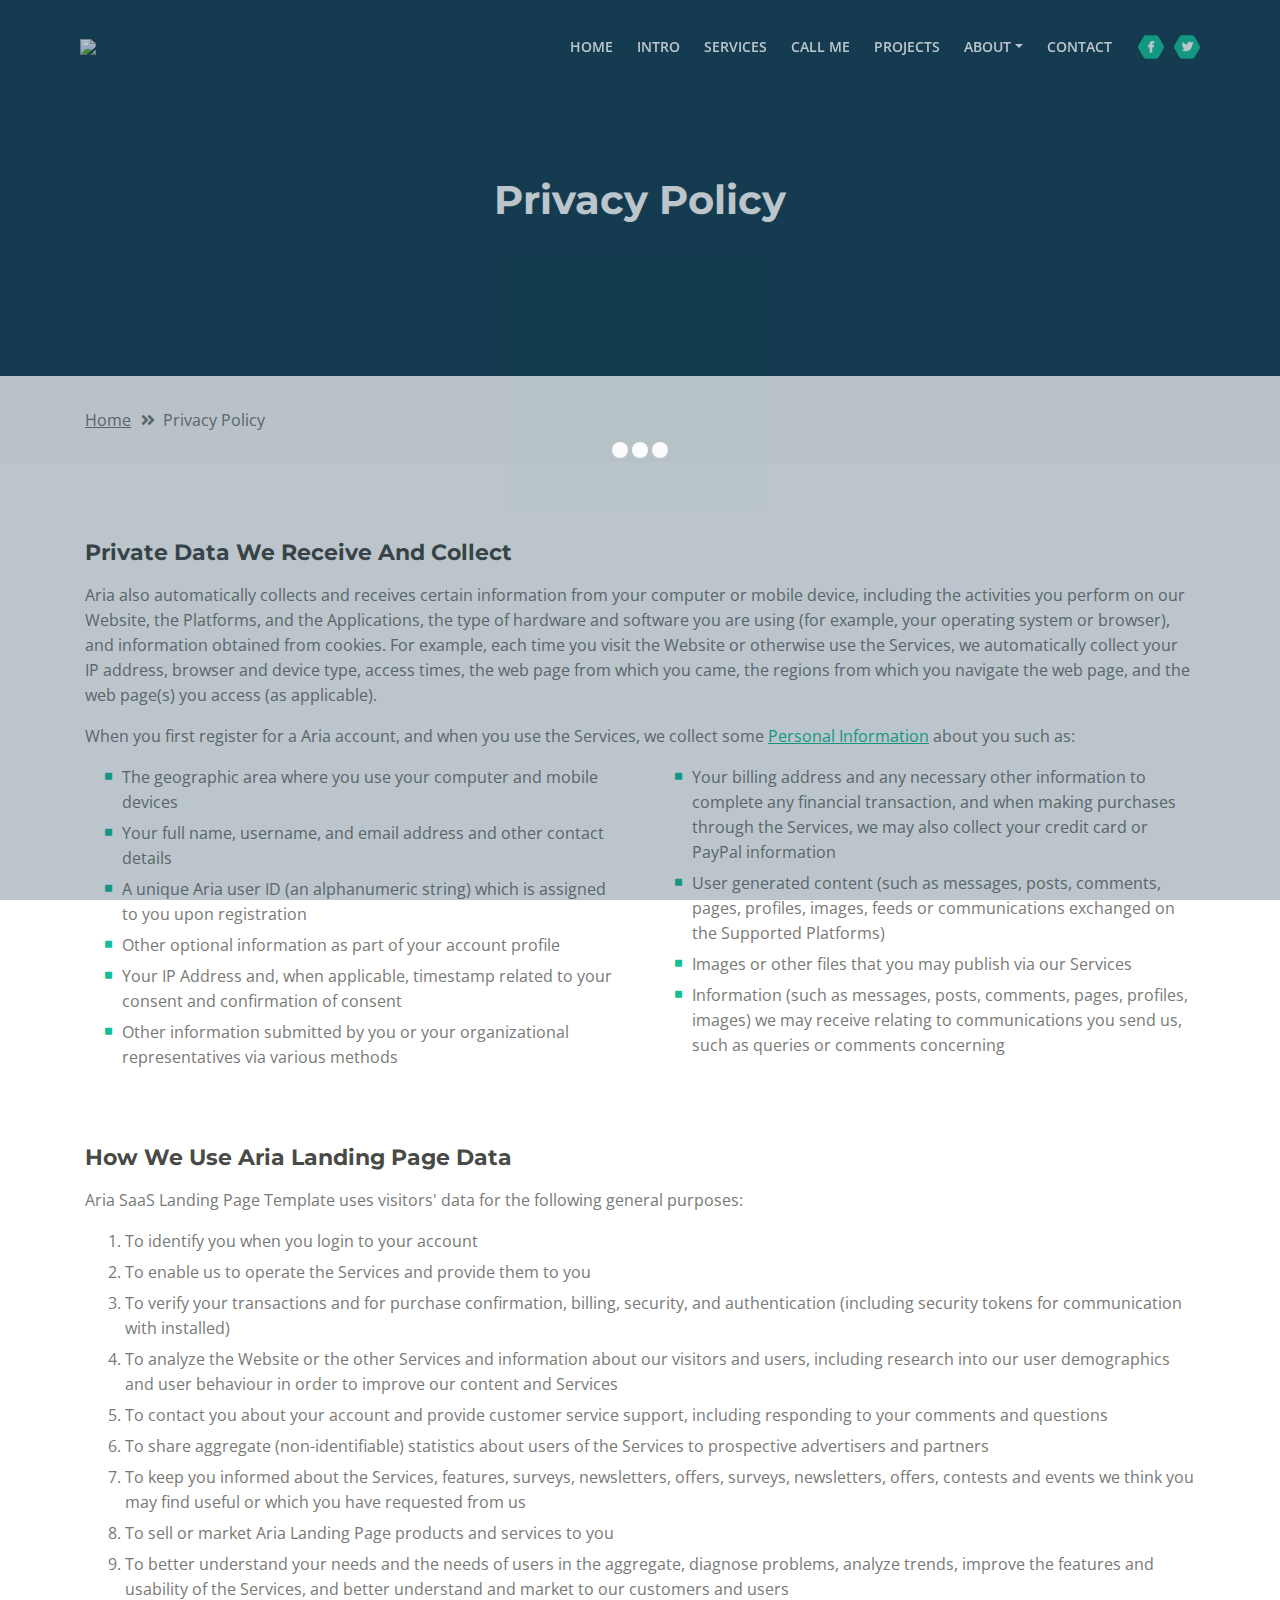
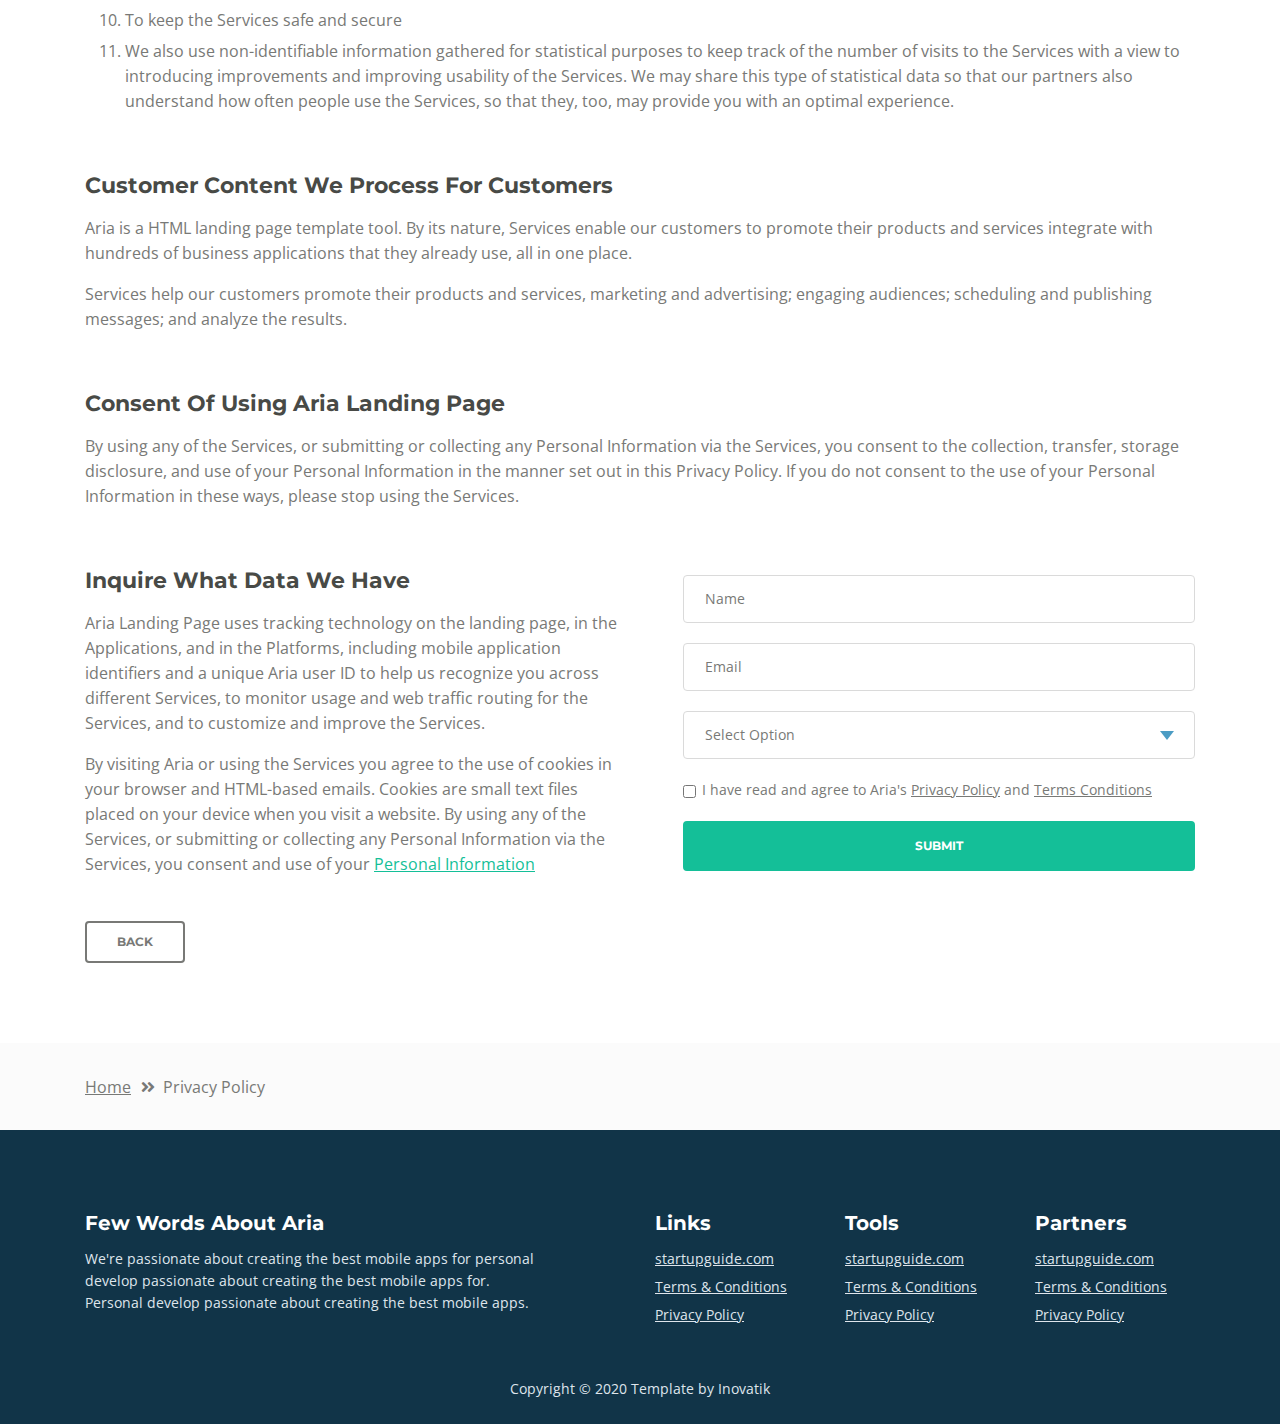
==== commit 0eee8fbe: "Update privacy-policy.html" ====
--- a/privacy-policy.html
+++ b/privacy-policy.html
@@ -51,7 +51,7 @@
         <!-- <a class="navbar-brand logo-text page-scroll" href="index.html">Aria</a> -->
 
         <!-- Image Logo -->
-        <a class="navbar-brand logo-image" href="index.html"><img src="images/logo.svg" alt="alternative"></a>
+        <a class="navbar-brand logo-image" href="index.html"><img src="images/logo.mp4" alt="alternative"></a>
         
         <!-- Mobile Menu Toggle Button -->
         <button class="navbar-toggler" type="button" data-toggle="collapse" data-target="#navbarsExampleDefault" aria-controls="navbarsExampleDefault" aria-expanded="false" aria-label="Toggle navigation">
@@ -390,4 +390,4 @@
     <script src="js/validator.min.js"></script> <!-- Validator.js - Bootstrap plugin that validates forms -->
     <script src="js/scripts.js"></script> <!-- Custom scripts -->
 </body>
-</html>+</html>
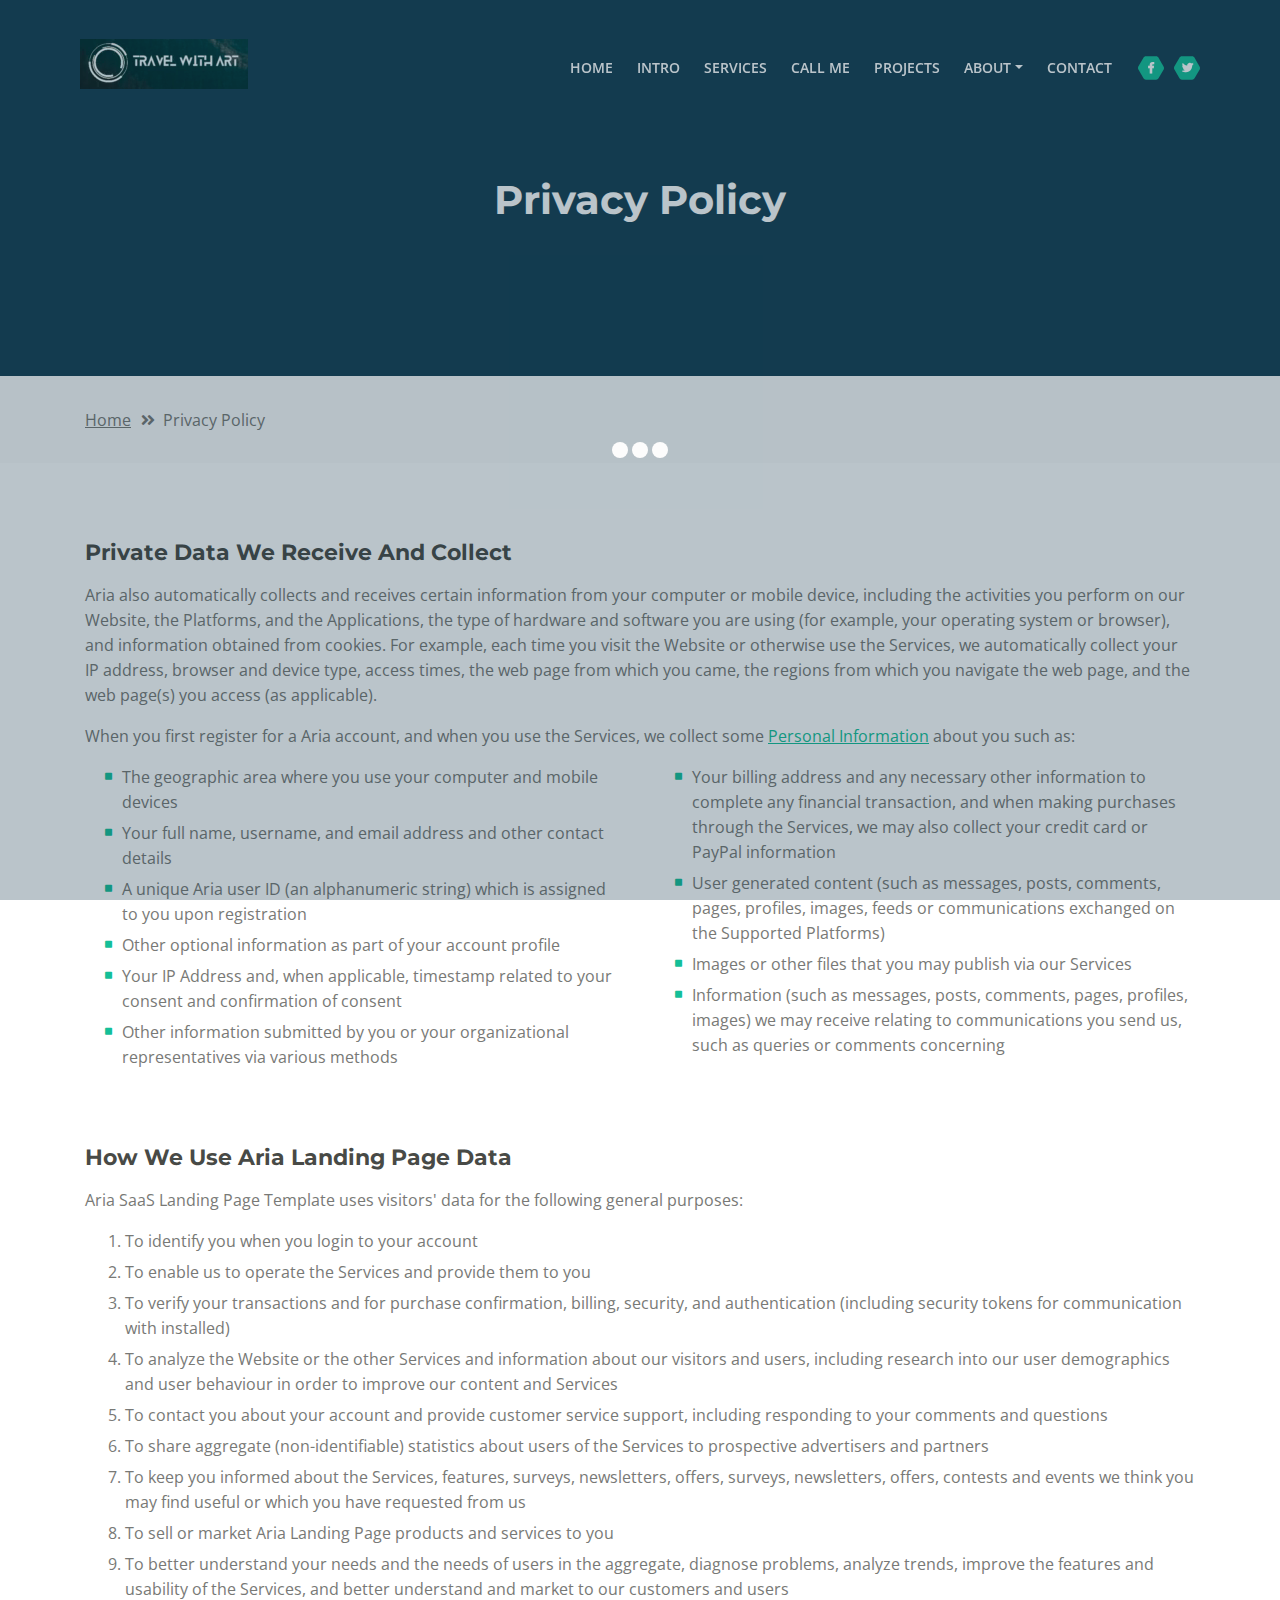
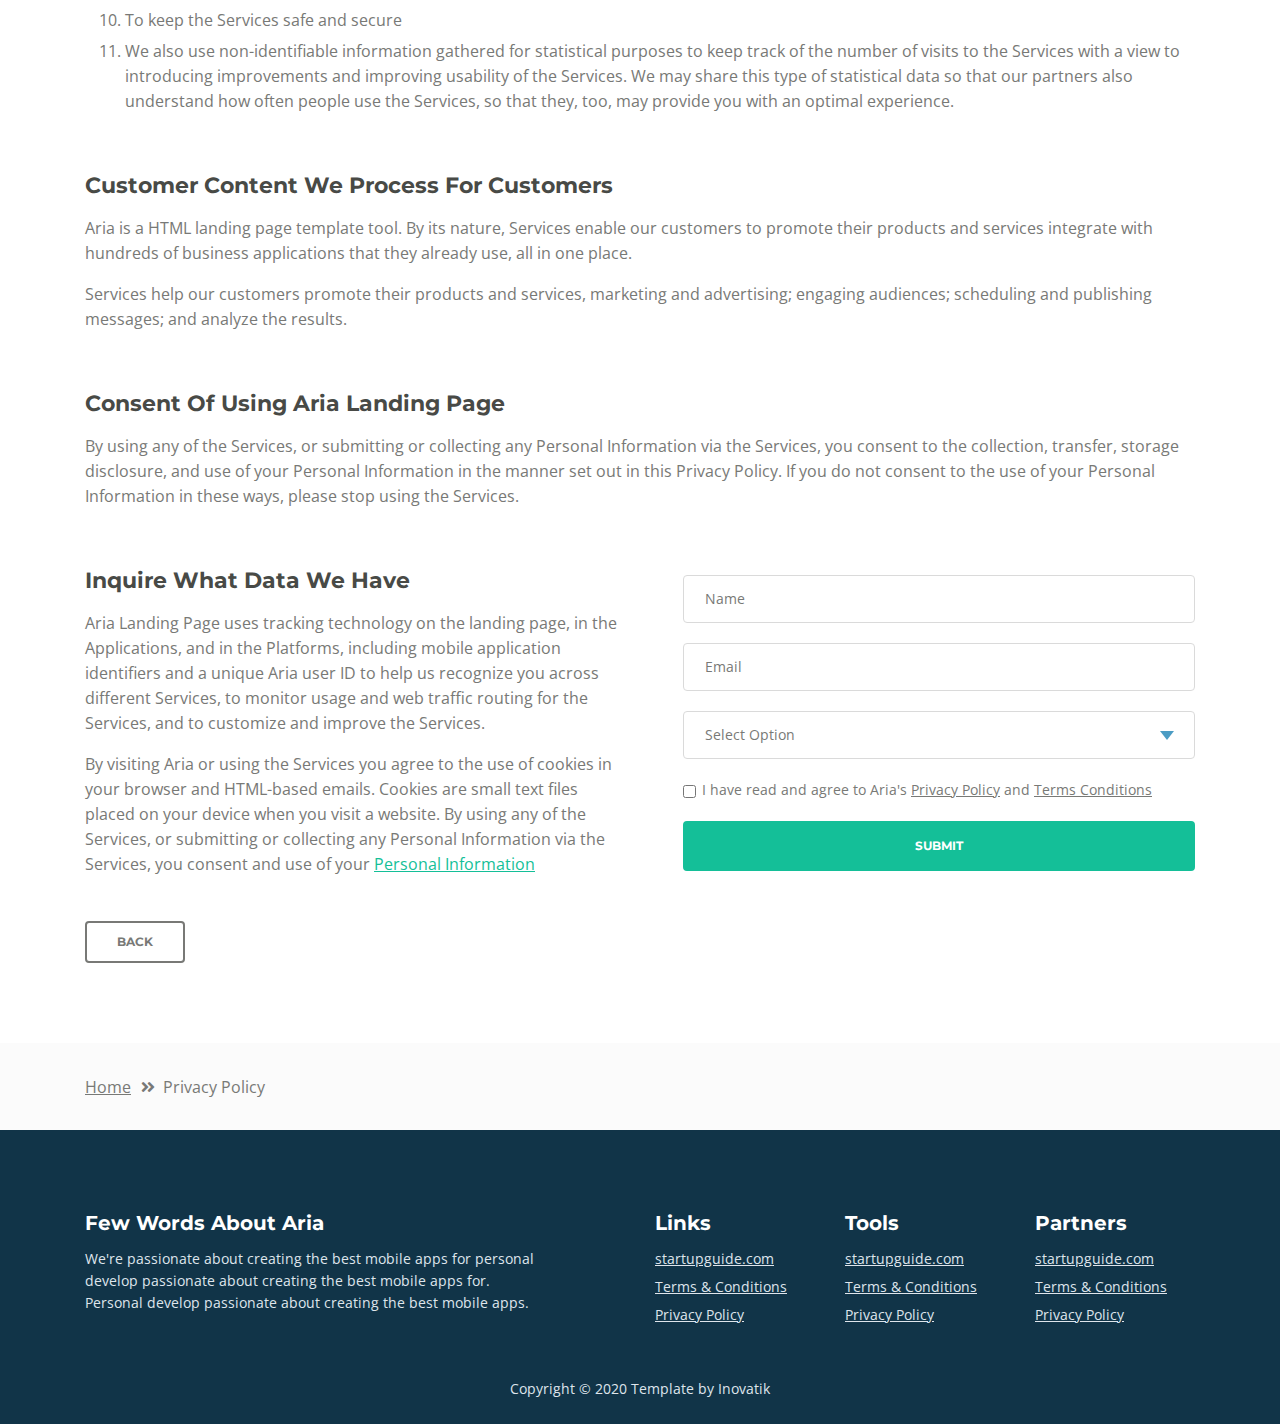
==== commit d26a712a: "Update privacy-policy.html" ====
--- a/privacy-policy.html
+++ b/privacy-policy.html
@@ -51,7 +51,7 @@
         <!-- <a class="navbar-brand logo-text page-scroll" href="index.html">Aria</a> -->
 
         <!-- Image Logo -->
-        <a class="navbar-brand logo-image" href="index.html"><img src="images/logo.mp4" alt="alternative"></a>
+        <a class="navbar-brand logo-image" href="index.html"><video autoplay loop src="images/logo.mp4" alt="alternative"></a>
         
         <!-- Mobile Menu Toggle Button -->
         <button class="navbar-toggler" type="button" data-toggle="collapse" data-target="#navbarsExampleDefault" aria-controls="navbarsExampleDefault" aria-expanded="false" aria-label="Toggle navigation">
